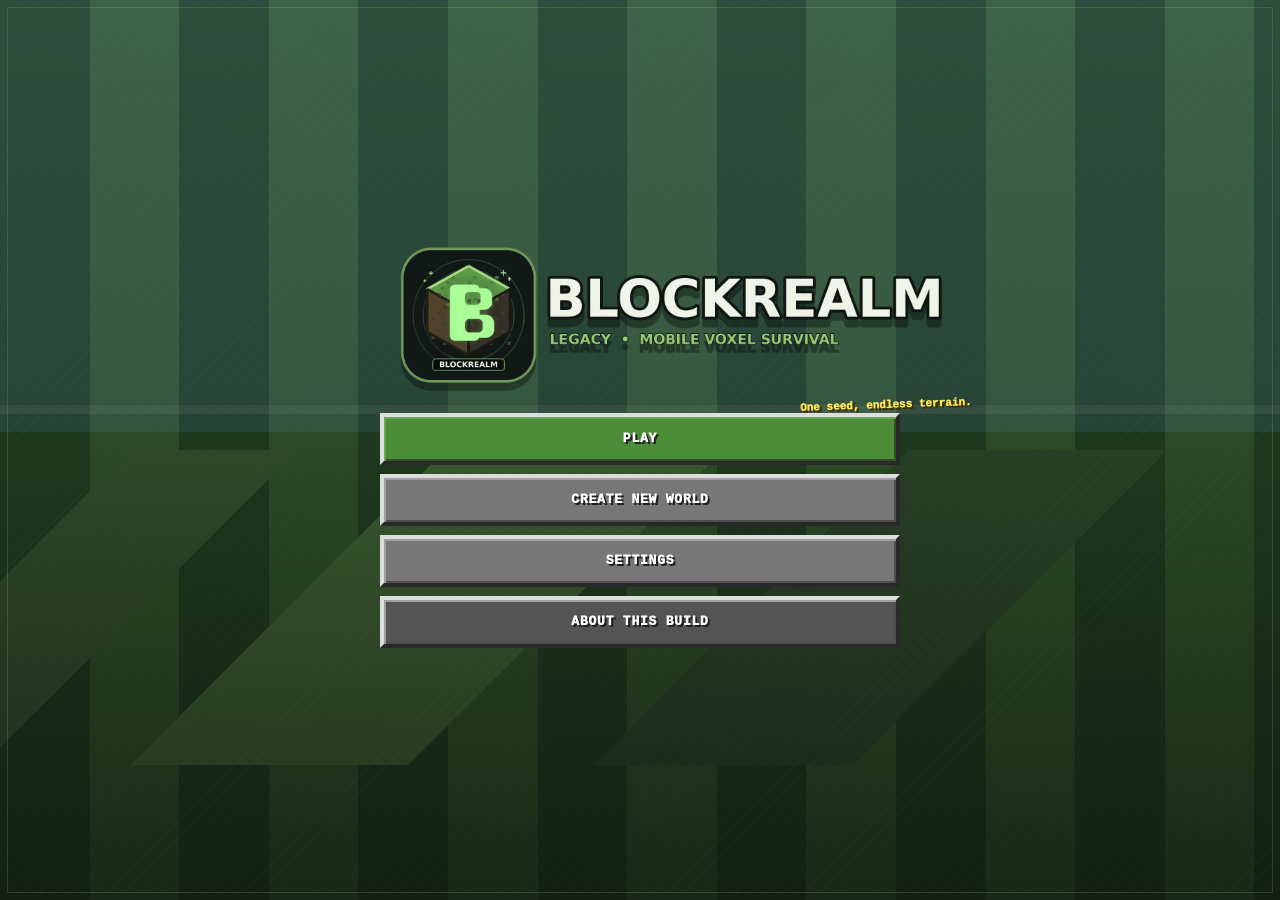
==== android/app/src/main/assets/index.html @ b1ef3590 "🎨 Palette: Add ARIA labels to icon-only HUD and dialog buttons Co-authored-by: GamerzArtist <2480135" ====
<!doctype html>
<html lang="en">
<head>
<meta charset="utf-8">
<meta name="viewport" content="width=device-width,initial-scale=1,maximum-scale=1,user-scalable=no,viewport-fit=cover">
<meta name="theme-color" content="#18231c">
<meta name="mobile-web-app-capable" content="yes">
<meta name="apple-mobile-web-app-capable" content="yes">
<meta name="apple-mobile-web-app-status-bar-style" content="black-translucent">
<link rel="manifest" href="manifest.webmanifest">
<link rel="stylesheet" href="style.css">
<title>BlockRealm: Legacy v4.1</title>
<link rel="icon" href="favicon.png">
</head>
<body>
<canvas id="game" aria-label="BlockRealm game canvas"></canvas>
<div id="skyDecor" aria-hidden="true">
  <div id="stars"></div>
  <div id="cloudShadow"></div>
  <div id="clouds"><i></i><b></b></div>
  <div id="godrays"></div>
  <div id="sun"><i></i></div>
  <div id="moon"><i></i></div>
  <div id="lensFlare"></div>
</div>

<div id="bootScreen" class="screen">
  <div class="menu-card stone-frame">
    <div class="brand-wrap clean-brand boot-brand">
      <img class="brand-lockup" src="brand-lockup.png" alt="BlockRealm Legacy">
      <div class="edition">ORIGINAL MOBILE VOXEL SURVIVAL</div>
    </div>
    <div id="bootStatus" class="boot-status">
      <div class="spinner pixel-spin"></div>
      <div>
        <strong id="bootTitle">Starting renderer…</strong>
        <span id="bootDetail">Checking your browser and graphics driver.</span>
      </div>
    </div>
    <div id="bootBar" class="progress"><i></i></div>
    <button id="bootRetry" class="mc-btn hidden">RETRY</button>
    <details class="diagnostics"><summary>Diagnostics</summary><pre id="diagText">Waiting…</pre></details>
  </div>
</div>

<div id="mainMenu" class="screen hidden">
  <div class="panorama"></div>
  <div class="menu-card title-card">
    <div class="brand-wrap large menu-brand-wrap">
      <img class="brand-lockup menu-lockup" src="brand-lockup.png" alt="BlockRealm Legacy — Mobile Voxel Survival">
      <div class="splash" id="splashText">Procedural. Portable. Yours.</div>
    </div>
    <div class="menu-stack">
      <button id="playMenuBtn" class="mc-btn primary">PLAY</button>
      <button id="newWorldBtn" class="mc-btn">CREATE NEW WORLD</button>
      <button id="settingsMenuBtn" class="mc-btn">SETTINGS</button>
      <button id="aboutBtn" class="mc-btn muted">ABOUT THIS BUILD</button>
    </div>
    <div class="build-tag"><span class="verified-dot"></span> v4.1.0 FINAL · OFFLINE · WEBGL 1 SAFE</div>
  </div>
</div>

<div id="worldsScreen" class="screen hidden dark-screen">
  <div class="wide-window stone-frame">
    <div class="window-head"><h2>WORLDS</h2><button class="icon-btn" data-close="worldsScreen" aria-label="Close">×</button></div>
    <div id="worldList" class="world-list"></div>
    <div class="bottom-actions"><button id="createFromList" class="mc-btn primary">CREATE WORLD</button><button class="mc-btn" data-close="worldsScreen">BACK</button></div>
  </div>
</div>

<div id="createScreen" class="screen hidden dark-screen">
  <div class="window stone-frame">
    <div class="window-head"><h2>CREATE WORLD</h2><button class="icon-btn" data-close="createScreen" aria-label="Close">×</button></div>
    <div class="form-grid">
      <label>WORLD NAME<input id="worldName" maxlength="28" value="New Realm"></label>
      <label>SEED<input id="worldSeed" maxlength="48" placeholder="Leave blank for a random seed"></label>
      <label>MODE<select id="worldMode"><option value="survival">Survival</option><option value="creative">Creative</option></select></label>
      <label>DIFFICULTY<select id="worldDifficulty"><option value="peaceful">Peaceful</option><option value="normal" selected>Normal</option><option value="hard">Hard</option></select></label>
      <label class="toggle-row"><span>STARTING MAP</span><input id="startingMap" type="checkbox" checked></label>
      <label class="toggle-row"><span>BONUS CHEST</span><input id="bonusChest" type="checkbox"></label>
    </div>
    <p class="hint">Every seed generates the same terrain, biomes, caves, ores and structures. Worlds stream outward as you explore.</p>
    <div class="bottom-actions"><button id="createWorldConfirm" class="mc-btn primary">CREATE</button><button class="mc-btn" data-close="createScreen">CANCEL</button></div>
  </div>
</div>

<div id="settingsScreen" class="screen hidden dark-screen">
  <div class="window stone-frame scroll-window">
    <div class="window-head"><h2>SETTINGS</h2><button class="icon-btn" data-close="settingsScreen" aria-label="Close">×</button></div>
    <div class="settings-grid">
      <label>VIEW DISTANCE <b id="viewDistanceValue"></b><input id="viewDistance" type="range" min="1" max="4" step="1"></label>
      <label>RENDER SCALE <b id="renderScaleValue"></b><input id="renderScale" type="range" min="0.5" max="1" step="0.05"></label>
      <label>LOOK SENSITIVITY <b id="sensitivityValue"></b><input id="sensitivity" type="range" min="0.45" max="2" step="0.05"></label>
      <label>FOV <b id="fovValue"></b><input id="fov" type="range" min="58" max="90" step="1"></label>
      <label class="toggle-row shader-master"><span>ENABLE SHADERS</span><input id="shadersEnabledToggle" type="checkbox"></label>
      <label class="select-row">SHADER PRESET <b id="shaderProfileValue"></b><select id="shaderProfile"><option value="reimagined">Reimagined</option><option value="cinematic">Cinematic</option></select></label>
      <label class="toggle-row"><span>DYNAMIC SKY</span><input id="dynamicSky" type="checkbox"></label>
      <label class="toggle-row"><span>GODRAYS</span><input id="godraysToggle" type="checkbox"></label>
      <label class="toggle-row"><span>BLOOM & COLOR GRADE</span><input id="bloomToggle" type="checkbox"></label>
      <label class="toggle-row"><span>CLOUD SHADOWS</span><input id="cloudShadowsToggle" type="checkbox"></label>
      <label class="toggle-row"><span>REFLECTIVE WATER</span><input id="waterReflectionsToggle" type="checkbox"></label>
      <label class="toggle-row"><span>ADAPTIVE QUALITY</span><input id="adaptiveQualityToggle" type="checkbox"></label>
      <label class="toggle-row"><span>FOG</span><input id="fogToggle" type="checkbox"></label>
      <label class="toggle-row"><span>AMBIENT OCCLUSION</span><input id="aoToggle" type="checkbox"></label>
      <label class="toggle-row"><span>SOUND</span><input id="soundToggle" type="checkbox"></label>
      <label class="toggle-row"><span>VIBRATION</span><input id="vibrationToggle" type="checkbox"></label>
      <label class="toggle-row"><span>SHOW FPS</span><input id="fpsToggle" type="checkbox"></label>
      <label>CONTROL SIZE <b id="controlSizeValue"></b><input id="controlSize" type="range" min="0.75" max="1.25" step="0.05"></label>
      <label>UI SCALE <b id="uiScaleValue"></b><input id="uiScale" type="range" min="0.8" max="1.2" step="0.05"></label>
    </div>
    <p id="shaderHelp" class="shader-help">Reimagined uses terrain-aware sun visibility, soft godrays, cloud shade and reflective water. Disable shaders for the fastest path.</p><div class="bottom-actions triple"><button id="safeModeBtn" class="mc-btn muted">SAFE MODE</button><button id="applySettings" class="mc-btn primary">APPLY</button><button class="mc-btn" data-close="settingsScreen">BACK</button></div>
  </div>
</div>

<div id="aboutScreen" class="screen hidden dark-screen">
  <div class="window stone-frame scroll-window text-window">
    <div class="window-head"><h2>ABOUT</h2><button class="icon-btn" data-close="aboutScreen" aria-label="Close">×</button></div>
    <p><strong>BlockRealm: Legacy</strong> is an original mobile-first voxel survival engine. It uses procedural pixel textures, streamed seed-based terrain and a WebGL 1 renderer designed for broad Android WebView compatibility, with scalable original shader profiles and explicit safe-mode diagnostics.</p>
    <h3>Core loop</h3><p>Explore → gather → craft → mine deeper → smelt metals → survive the night → build a permanent realm.</p>
    <h3>Controls</h3><p>Mobile: left joystick to move, swipe the right side to look, hold the pick button to mine or attack, tap the hand button to place or interact, and use the jump/sprint buttons. Desktop: WASD, mouse, Space, Shift, E, left/right click.</p>
    <p class="hint">This is not affiliated with Mojang or Microsoft. All code, textures, sounds and names in this build are original or procedurally generated.</p>
    <button class="mc-btn" data-close="aboutScreen">BACK</button>
  </div>
</div>

<div id="loadingScreen" class="screen hidden">
  <div class="loading-card">
    <div class="brand-small">BLOCKREALM</div>
    <div class="world-preview" id="worldPreview"></div>
    <h2 id="loadingTitle">BUILDING TERRAIN</h2>
    <div class="progress big"><i id="loadingFill"></i></div>
    <p id="loadingDetail">Preparing seed…</p>
    <p id="loadingTip" class="tip">Tip: Torches stop night creatures from spawning nearby.</p>
  </div>
</div>

<div id="hud" class="hidden">
  <div id="debugPanel" class="debug-panel hidden"></div>
  <div class="top-left-hud">
    <div id="dayBadge" class="day-badge">DAY 1 · 07:00</div>
    <div id="biomeBadge" class="biome-badge">PLAINS</div>
  </div>
  <div class="top-right-hud">
    <button id="inventoryBtn" class="hud-btn" aria-label="Open inventory">▦</button>
    <button id="shaderQuickBtn" class="hud-btn shader-quick" title="Cycle shaders" aria-label="Cycle shaders">✦</button>
    <button id="pauseBtn" class="hud-btn" aria-label="Pause game">Ⅱ</button>
  </div>
  <div id="crosshair" class="crosshair"><i></i><b></b></div>
  <svg id="mineProgress" viewBox="0 0 44 44"><circle class="track" cx="22" cy="22" r="18"></circle><circle class="fill" cx="22" cy="22" r="18"></circle></svg>
  <div id="damageFlash"></div>
  <div id="underwaterOverlay"></div>
  <div id="vignette"></div>
  <div id="postBloom"></div>
  <div id="shaderBadge" class="shader-badge">REIMAGINED</div>
  <div id="targetLabel"></div>
  <div id="heldItem"></div>
  <div class="survival-hud">
    <div class="hud-row"><div id="armorBar" class="armor-bar"></div><div id="oxygenBar" class="oxygen-bar"></div></div>
    <div class="hud-row"><div id="healthBar" class="health-bar"></div><div id="hungerBar" class="hunger-bar"></div></div>
    <div class="xp-track"><i id="xpFill"></i><b id="xpLevel">0</b></div>
    <div id="hotbar" class="hotbar"></div>
    <div id="selectedName" class="selected-name"></div>
  </div>
  <div id="mobileControls">
    <div id="lookZone"></div>
    <div id="joystick" class="joystick"><div id="joystickKnob"></div></div>
    <button id="mineBtn" class="action-btn mine-btn" aria-label="Mine block or attack"><span>⛏</span></button>
    <button id="useBtn" class="action-btn use-btn" aria-label="Place block or interact"><span>✋</span></button>
    <button id="jumpBtn" class="action-btn jump-btn" aria-label="Jump"><span>↑</span></button>
    <button id="sprintBtn" class="action-btn sprint-btn" aria-label="Sprint"><span>»</span></button>
  </div>
</div>

<div id="inventoryOverlay" class="overlay hidden">
  <div class="inventory-window stone-frame">
    <div class="window-head"><h2 id="inventoryTitle">INVENTORY</h2><button id="closeInventory" class="icon-btn" aria-label="Close">×</button></div>
    <div class="inventory-layout">
      <aside class="player-pane">
        <div class="player-paperdoll"><div class="player-head"></div><div class="player-body"></div><div class="player-arm l"></div><div class="player-arm r"></div><div class="player-leg l"></div><div class="player-leg r"></div></div>
        <div class="equipment-grid" id="equipmentGrid"></div>
        <div class="recipe-book"><button id="recipeBookBtn" class="mc-btn tiny">RECIPES</button><div id="recipeList" class="recipe-list hidden"></div></div>
      </aside>
      <section class="craft-pane">
        <div class="craft-label" id="craftLabel">CRAFTING 2×2</div>
        <div class="craft-area"><div id="craftGrid" class="craft-grid grid2"></div><div class="craft-arrow">➜</div><div id="craftOutput" class="slot output-slot"></div></div>
        <div id="furnaceArea" class="furnace-area hidden">
          <div class="furnace-col"><div id="furnaceInput" class="slot"></div><div class="furnace-flame"><i id="furnaceFuelFill"></i></div><div id="furnaceFuel" class="slot"></div></div>
          <div class="furnace-progress"><i id="furnaceCookFill"></i></div><div id="furnaceOutput" class="slot output-slot"></div>
        </div>
        <div class="inventory-label">INVENTORY</div><div id="mainInventory" class="inventory-grid"></div>
        <div class="inventory-label">HOTBAR</div><div id="inventoryHotbar" class="inventory-grid hot"></div>
      </section>
    </div>
    <div class="inventory-footer"><button id="sortInventory" class="mc-btn tiny">SORT</button><button id="dropCursor" class="mc-btn tiny">DROP HELD STACK</button></div>
  </div>
  <div id="cursorStack" class="cursor-stack"></div>
</div>

<div id="pauseOverlay" class="overlay hidden">
  <div class="pause-window stone-frame">
    <h2>GAME PAUSED</h2>
    <button id="resumeBtn" class="mc-btn primary">BACK TO GAME</button>
    <button id="pauseSettingsBtn" class="mc-btn">SETTINGS</button>
    <button id="saveBtn" class="mc-btn">SAVE WORLD</button>
    <button id="exportBtn" class="mc-btn">EXPORT WORLD</button>
    <button id="quitBtn" class="mc-btn danger">SAVE & QUIT</button>
  </div>
</div>

<div id="rotateBlocker" aria-hidden="true"><div class="rotate-phone">↻</div><strong>ROTATE TO LANDSCAPE</strong><span>BlockRealm is designed for two-thumb play.</span></div>
<div id="toast"></div>
<div id="fatalOverlay" class="screen hidden fatal-screen">
  <div class="window stone-frame text-window"><h2>THE GAME STOPPED</h2><p id="fatalMessage"></p><pre id="fatalStack"></pre><div class="bottom-actions"><button id="fatalSafe" class="mc-btn">RESTART SAFE MODE</button><button id="fatalReload" class="mc-btn primary">RELOAD GAME</button></div></div>
</div>

<script src="game.js"></script>
</body>
</html>
---- android/app/src/main/assets/style.css ----
:root{
  --safe-t:env(safe-area-inset-top,0px);--safe-r:env(safe-area-inset-right,0px);--safe-b:env(safe-area-inset-bottom,0px);--safe-l:env(safe-area-inset-left,0px);
  --ui-scale:1;--control-scale:1;--ink:#171717;--panel:#c6c6c6;--panel-dark:#8b8b8b;--edge-light:#f2f2f2;--edge-dark:#373737;
}
*{box-sizing:border-box;-webkit-tap-highlight-color:transparent;user-select:none}
html,body{margin:0;width:100%;height:100%;overflow:hidden;background:#0b0e0c;color:#fff;font-family:"Courier New",ui-monospace,monospace;touch-action:none;overscroll-behavior:none}
button,input,select{font:inherit}button{cursor:pointer}canvas{position:fixed;inset:0;width:100%;height:100%;display:block;background:#090d0b;image-rendering:pixelated}
.hidden{display:none!important}.screen{position:fixed;inset:0;z-index:50;display:flex;align-items:center;justify-content:center;padding:calc(18px + var(--safe-t)) calc(18px + var(--safe-r)) calc(18px + var(--safe-b)) calc(18px + var(--safe-l));overflow:auto}
.stone-frame{background:linear-gradient(#d1d1d1,#b7b7b7);color:#1b1b1b;border:4px solid;border-color:#fff #4b4b4b #4b4b4b #fff;box-shadow:0 0 0 4px #111,10px 10px 0 rgba(0,0,0,.42);position:relative}
.stone-frame:after{content:"";position:absolute;inset:4px;pointer-events:none;opacity:.09;background-image:repeating-linear-gradient(0deg,transparent 0 3px,#000 3px 4px),repeating-linear-gradient(90deg,transparent 0 7px,#fff 7px 8px)}
.mc-btn{position:relative;z-index:1;min-height:48px;padding:9px 16px;color:#fff;background:#777;border:4px solid;border-color:#ddd #292929 #292929 #ddd;box-shadow:inset 2px 2px #9f9f9f,inset -2px -2px #4e4e4e;text-shadow:2px 2px #202020;font-size:13px;font-weight:1000;letter-spacing:.06em;text-align:center}
.mc-btn:hover{filter:brightness(1.08)}.mc-btn:active{border-color:#292929 #ddd #ddd #292929;box-shadow:inset 3px 3px #4e4e4e;transform:translate(1px,1px)}.mc-btn.primary{background:#477e39;box-shadow:inset 2px 2px #69a755,inset -2px -2px #2c5523}.mc-btn.danger{background:#8b3434}.mc-btn.muted{background:#545454}.mc-btn.tiny{min-height:34px;padding:5px 9px;font-size:10px;border-width:3px}.icon-btn{width:40px;height:40px;background:#777;color:white;border:3px solid;border-color:#ddd #333 #333 #ddd;font-size:24px;font-weight:900;line-height:1}.icon-btn:active{border-color:#333 #ddd #ddd #333}
#bootScreen{background:radial-gradient(circle at 50% 35%,#22372a,#0d130f 70%)}.menu-card{width:min(92vw,620px);padding:26px}.brand-wrap{position:relative;text-align:center;margin-bottom:20px}.brand-wrap h1,.brand-shadow{font-family:Impact,"Arial Black",sans-serif;font-size:clamp(38px,10vw,70px);line-height:.85;letter-spacing:-.055em;margin:0}.brand-wrap h1{position:relative;color:#d9d9d9;text-shadow:0 3px #fff,0 7px #4e4e4e,4px 9px #101010;z-index:2}.brand-shadow{position:absolute;inset:6px 0 auto;color:#262626;transform:scaleY(1.04);z-index:1}.edition{position:relative;z-index:3;margin-top:11px;color:#393939;font-size:11px;font-weight:1000;letter-spacing:.25em;text-shadow:1px 1px #fff}.boot-status{display:flex;gap:13px;align-items:center;min-height:70px;padding:12px;background:#2a2a2a;color:white;border:3px solid;border-color:#111 #ddd #ddd #111}.boot-status strong,.boot-status span{display:block}.boot-status strong{font-size:13px}.boot-status span{font-size:10px;line-height:1.5;color:#c9c9c9;margin-top:5px}.spinner{width:34px;height:34px;border:5px solid #555;border-top-color:#7ebd59}.pixel-spin{animation:spin .8s steps(8) infinite}@keyframes spin{to{transform:rotate(360deg)}}.progress{height:22px;padding:3px;margin:13px 0;background:#191919;border:3px solid;border-color:#050505 #f2f2f2 #f2f2f2 #050505}.progress i{display:block;width:0;height:100%;background:repeating-linear-gradient(90deg,#5e9f43 0 14px,#4b8535 14px 28px);transition:width .18s}.progress.big{height:28px}.diagnostics{margin-top:12px;font-size:9px;color:#333}.diagnostics pre{white-space:pre-wrap;max-height:120px;overflow:auto;background:#161616;color:#9fe38b;padding:8px;user-select:text}
#mainMenu{background:linear-gradient(#76acd0 0 53%,#4b6d38 53% 100%)}.panorama{position:absolute;inset:0;overflow:hidden;background:linear-gradient(transparent 0 45%,rgba(255,255,255,.08) 45% 46%,transparent 46%),repeating-linear-gradient(90deg,rgba(27,62,28,.8) 0 7%,rgba(48,91,40,.8) 7% 14%),linear-gradient(#77aed4 0 48%,#416633 48% 100%);filter:saturate(.9);animation:pan 25s linear infinite}.panorama:before{content:"";position:absolute;left:-10%;right:-10%;bottom:15%;height:35%;background:linear-gradient(135deg,transparent 0 14%,#385c31 14% 23%,transparent 23% 31%,#456f37 31% 46%,transparent 46% 56%,#2f512b 56% 70%,transparent 70%);image-rendering:pixelated}.panorama:after{content:"";position:absolute;inset:0;background:linear-gradient(rgba(255,255,255,.14),transparent 30%,rgba(0,0,0,.25))}@keyframes pan{to{background-position:0 0,100vw 0,0 0}}.title-card{width:min(92vw,560px);padding:25px;background:rgba(197,197,197,.94)}.brand-wrap.large{margin-top:-5px}.splash{position:absolute;right:2%;bottom:-12px;z-index:4;color:#ffe859;text-shadow:2px 2px #3d3000;font-weight:1000;font-size:11px;transform:rotate(-7deg);white-space:nowrap;animation:pulse 1.7s ease-in-out infinite}@keyframes pulse{50%{transform:rotate(-7deg) scale(1.06)}}.menu-stack{display:grid;gap:9px}.build-tag{text-align:right;margin-top:12px;font-size:8px;color:#333}
.dark-screen{background:rgba(10,12,10,.88);backdrop-filter:blur(3px)}.window,.wide-window{width:min(94vw,620px);padding:16px}.wide-window{width:min(96vw,840px)}.scroll-window{max-height:90vh;overflow:auto}.text-window{line-height:1.6}.text-window h3{margin-bottom:4px}.window-head{position:relative;z-index:1;display:flex;justify-content:space-between;align-items:center;border-bottom:3px solid #777;padding-bottom:9px;margin-bottom:12px}.window-head h2{margin:0;font-size:20px;text-shadow:1px 1px #fff}.bottom-actions{position:relative;z-index:1;display:flex;gap:10px;margin-top:14px}.bottom-actions>*{flex:1}.form-grid,.settings-grid{position:relative;z-index:1;display:grid;grid-template-columns:1fr 1fr;gap:12px}.form-grid label,.settings-grid label{display:grid;gap:6px;font-size:10px;font-weight:1000}.form-grid input,.form-grid select{min-height:42px;padding:8px;background:#282828;color:#fff;border:3px solid;border-color:#111 #eee #eee #111;outline:none}.toggle-row{grid-template-columns:1fr auto!important;align-items:center;background:#aaa;padding:8px;border:2px solid #777}.toggle-row input{width:24px;height:24px;accent-color:#4d8b3b}.hint{position:relative;z-index:1;font-size:9px;line-height:1.6;color:#383838}.settings-grid input[type=range]{width:100%;accent-color:#4d8b3b}.settings-grid b{float:right}.world-list{position:relative;z-index:1;display:grid;gap:8px;max-height:58vh;overflow:auto;padding:3px}.world-card{display:grid;grid-template-columns:68px 1fr auto;align-items:center;gap:10px;background:#8f8f8f;border:3px solid;border-color:#dedede #3b3b3b #3b3b3b #dedede;padding:8px}.world-thumb{width:64px;height:48px;background:linear-gradient(#7eb5d8 0 54%,#52723a 54%);position:relative;overflow:hidden;border:2px solid #222}.world-thumb:after{content:"";position:absolute;left:0;right:0;bottom:0;height:22px;background:repeating-linear-gradient(90deg,#4f7a3b 0 8px,#365c2e 8px 16px);clip-path:polygon(0 45%,12% 30%,23% 50%,34% 10%,48% 42%,62% 20%,76% 50%,90% 14%,100% 35%,100% 100%,0 100%)}.world-info h3{margin:0 0 5px;font-size:13px}.world-info p{margin:2px 0;font-size:8px;color:#2d2d2d}.world-actions{display:grid;gap:5px}.world-actions button{min-width:80px}.empty-worlds{text-align:center;padding:40px 15px;color:#444}
#loadingScreen{background:linear-gradient(#111,#171717)}.loading-card{width:min(88vw,620px);text-align:center}.brand-small{font-family:Impact,"Arial Black",sans-serif;font-size:32px;text-shadow:3px 3px #4d4d4d}.world-preview{height:170px;margin:15px 0;background:linear-gradient(#79b2d4 0 48%,#3d6431 48%);border:4px solid #eee;box-shadow:0 0 0 4px #111;overflow:hidden;position:relative}.world-preview:before{content:"";position:absolute;inset:0;background:repeating-linear-gradient(90deg,transparent 0 35px,rgba(255,255,255,.08) 35px 37px),linear-gradient(145deg,transparent 0 42%,#31512b 42% 52%,transparent 52% 59%,#496f37 59% 70%,transparent 70%)}.loading-card h2{font-size:16px;letter-spacing:.1em}.loading-card p{font-size:10px;color:#ddd}.tip{color:#a7c798!important}
#skyDecor{position:fixed;inset:0;z-index:1;pointer-events:none;overflow:hidden;display:none}#sun,#moon{position:absolute;width:44px;height:44px;image-rendering:pixelated;box-shadow:0 0 25px rgba(255,232,126,.4)}#sun{background:#fff0a1}#moon{background:#e6edf1;clip-path:polygon(0 0,100% 0,100% 100%,0 100%,0 68%,22% 68%,22% 35%,0 35%)}#clouds{position:absolute;inset:0;opacity:.28;background-image:linear-gradient(90deg,transparent 0 10%,#fff 10% 18%,transparent 18% 32%,#fff 32% 44%,transparent 44% 66%,#fff 66% 78%,transparent 78%);background-size:480px 22px;background-repeat:repeat-x;animation:cloudMove 70s linear infinite}@keyframes cloudMove{to{background-position:480px 0}}
#hud{position:fixed;inset:0;z-index:10;pointer-events:none;font-size:calc(12px * var(--ui-scale))}.debug-panel{position:absolute;top:calc(8px + var(--safe-t));left:calc(8px + var(--safe-l));background:rgba(0,0,0,.62);padding:6px 8px;line-height:1.45;font-size:9px;text-shadow:1px 1px #000}.top-left-hud{position:absolute;top:calc(8px + var(--safe-t));left:calc(8px + var(--safe-l));display:flex;gap:5px}.day-badge,.biome-badge{background:rgba(0,0,0,.55);padding:5px 7px;border-left:3px solid #fff;font-size:8px;text-shadow:1px 1px #000}.top-right-hud{position:absolute;top:calc(8px + var(--safe-t));right:calc(8px + var(--safe-r));display:flex;gap:7px;pointer-events:auto}.hud-btn{width:43px;height:43px;color:#fff;background:rgba(62,62,62,.75);border:3px solid;border-color:rgba(255,255,255,.75) rgba(0,0,0,.75) rgba(0,0,0,.75) rgba(255,255,255,.75);font-weight:1000;font-size:18px;text-shadow:2px 2px #111}.hud-btn:active{transform:translate(1px,1px);border-color:#222 #eee #eee #222}.crosshair{position:absolute;left:50%;top:50%;width:22px;height:22px;transform:translate(-50%,-50%);filter:drop-shadow(1px 1px #000)}.crosshair i,.crosshair b{position:absolute;display:block;background:white}.crosshair i{left:10px;top:1px;width:2px;height:20px}.crosshair b{top:10px;left:1px;width:20px;height:2px}.crosshair.target i,.crosshair.target b{background:#ffe16a}.crosshair.hostile i,.crosshair.hostile b{background:#ff6868}#mineProgress{position:absolute;left:50%;top:50%;width:54px;height:54px;transform:translate(-50%,-50%) rotate(-90deg);opacity:0}.track,.fill{fill:none;stroke-width:4}.track{stroke:rgba(0,0,0,.6)}.fill{stroke:#fff;stroke-dasharray:113.1;stroke-dashoffset:113.1;filter:drop-shadow(1px 1px #000)}#damageFlash,#underwaterOverlay,#vignette{position:absolute;inset:0;pointer-events:none;opacity:0}#damageFlash{background:rgba(200,30,30,.35);transition:opacity .25s}#underwaterOverlay{background:rgba(20,95,145,.26);box-shadow:inset 0 0 110px rgba(0,35,80,.55)}#vignette{opacity:1;background:radial-gradient(circle,transparent 55%,rgba(0,0,0,.24) 100%)}#targetLabel{position:absolute;left:50%;top:calc(50% + 38px);transform:translateX(-50%);font-size:9px;text-shadow:2px 2px #000;white-space:nowrap}.survival-hud{position:absolute;left:50%;bottom:calc(8px + var(--safe-b));transform:translateX(-50%) scale(var(--ui-scale));transform-origin:bottom center;display:grid;justify-items:center}.hud-row{width:420px;display:flex;justify-content:space-between;align-items:end}.health-bar,.hunger-bar,.armor-bar,.oxygen-bar{height:20px;display:flex;gap:1px;align-items:center}.status-icon{width:17px;height:17px;position:relative;filter:drop-shadow(1px 1px #111)}.heart{background:#d83b3b;clip-path:polygon(0 20%,20% 0,50% 18%,80% 0,100% 20%,100% 55%,50% 100%,0 55%)}.heart.empty{background:#3b1d1d}.heart.half{background:linear-gradient(90deg,#d83b3b 50%,#3b1d1d 50%)}.food{background:#c17f39;border-radius:55% 35% 55% 35%;transform:rotate(-25deg);border:2px solid #613e1e}.food.empty{filter:grayscale(1) brightness(.35)}.food.half{background:linear-gradient(90deg,#c17f39 50%,#3b2b20 50%)}.armor-pip{width:16px;height:14px;background:#bfc8d0;clip-path:polygon(10% 0,90% 0,100% 40%,50% 100%,0 40%)}.armor-pip.empty{background:#30383d}.bubble{width:12px;height:12px;border:2px solid #c7efff;border-radius:50%}.bubble.empty{opacity:.25}.xp-track{position:relative;width:410px;height:8px;background:#1c1c1c;border:2px solid #060606;margin:3px 0 2px}.xp-track i{display:block;height:100%;background:#4fd44a;width:0}.xp-track b{position:absolute;left:50%;bottom:-18px;transform:translateX(-50%);font-size:12px;color:#82f56b;text-shadow:2px 2px #132c0e}.hotbar{display:flex;background:rgba(20,20,20,.86);border:3px solid #0b0b0b;padding:2px;pointer-events:auto}.slot{position:relative;width:44px;height:44px;background:#8b8b8b;border:3px solid;border-color:#373737 #dedede #dedede #373737;display:flex;align-items:center;justify-content:center;image-rendering:pixelated}.hotbar .slot{width:45px;height:45px}.slot.active{z-index:2;border:4px solid #fff;box-shadow:0 0 0 2px #111;transform:translateY(-3px) scale(1.06)}.slot-icon{width:32px;height:32px;background-size:800% 800%;background-repeat:no-repeat;image-rendering:pixelated;filter:drop-shadow(2px 2px rgba(0,0,0,.45))}.slot-count{position:absolute;right:2px;bottom:0;color:#fff;font-size:12px;font-weight:1000;text-shadow:2px 2px #111}.slot-key{position:absolute;left:2px;top:1px;font-size:7px;color:#eee;text-shadow:1px 1px #111}.durability{position:absolute;left:3px;right:3px;bottom:2px;height:3px;background:#1a1a1a}.durability i{display:block;height:100%;background:#57d65e}.selected-name{height:18px;margin-top:4px;font-size:10px;text-shadow:2px 2px #000}.held-item{position:absolute;right:8%;bottom:12%;width:96px;height:96px;background-size:800% 800%;background-repeat:no-repeat;image-rendering:pixelated;filter:drop-shadow(8px 10px rgba(0,0,0,.35));transform:rotate(-20deg);transform-origin:75% 85%;opacity:.95}.held-item.swing{animation:heldSwing .22s linear}.held-item.use{animation:heldUse .28s ease}@keyframes heldSwing{50%{transform:rotate(36deg) translate(-30px,16px)}}@keyframes heldUse{50%{transform:rotate(-35deg) translate(-12px,-10px)}}
#mobileControls{position:absolute;inset:0;pointer-events:none;transform:scale(var(--control-scale));transform-origin:center center}#lookZone{position:absolute;right:0;top:0;width:63%;height:100%;pointer-events:auto}.joystick{position:absolute;left:calc(22px + var(--safe-l));bottom:calc(76px + var(--safe-b));width:124px;height:124px;border:4px solid rgba(255,255,255,.27);background:rgba(0,0,0,.24);border-radius:50%;pointer-events:auto;box-shadow:inset 0 0 18px rgba(0,0,0,.35)}#joystickKnob{position:absolute;left:35px;top:35px;width:54px;height:54px;border-radius:50%;background:rgba(225,225,225,.52);border:4px solid rgba(20,20,20,.46)}.action-btn{position:absolute;pointer-events:auto;color:#fff;background:rgba(70,70,70,.76);border:4px solid;border-color:rgba(255,255,255,.68) rgba(0,0,0,.7) rgba(0,0,0,.7) rgba(255,255,255,.68);text-shadow:2px 2px #111;font-weight:1000}.action-btn:active,.action-btn.pressed{background:rgba(115,115,115,.85);transform:translate(1px,1px)}.action-btn span{font-size:23px}.mine-btn{right:calc(20px + var(--safe-r));bottom:calc(72px + var(--safe-b));width:74px;height:74px}.use-btn{right:calc(104px + var(--safe-r));bottom:calc(80px + var(--safe-b));width:60px;height:60px}.jump-btn{right:calc(26px + var(--safe-r));bottom:calc(157px + var(--safe-b));width:60px;height:60px}.sprint-btn{left:calc(133px + var(--safe-l));bottom:calc(154px + var(--safe-b));width:48px;height:48px}
.overlay{position:fixed;inset:0;z-index:60;background:rgba(0,0,0,.7);display:flex;align-items:center;justify-content:center;padding:calc(10px + var(--safe-t)) calc(10px + var(--safe-r)) calc(10px + var(--safe-b)) calc(10px + var(--safe-l));pointer-events:auto}.inventory-window{width:min(97vw,840px);max-height:95vh;overflow:auto;padding:14px}.inventory-layout{position:relative;z-index:1;display:grid;grid-template-columns:190px 1fr;gap:17px}.player-pane{display:grid;align-content:start;gap:10px}.player-paperdoll{height:180px;background:#323232;border:3px solid;border-color:#111 #eee #eee #111;position:relative;overflow:hidden}.player-paperdoll>div{position:absolute;background:#6a8b5d;border:2px solid #1a1a1a}.player-head{width:42px;height:42px;left:72px;top:18px;background:#b78362!important}.player-body{width:48px;height:65px;left:69px;top:61px}.player-arm{width:20px;height:65px;top:62px}.player-arm.l{left:47px}.player-arm.r{right:47px}.player-leg{width:22px;height:48px;top:126px;background:#394e65!important}.player-leg.l{left:70px}.player-leg.r{right:70px}.equipment-grid{display:grid;grid-template-columns:repeat(4,44px);gap:3px}.recipe-book{position:relative}.recipe-list{position:absolute;left:0;top:39px;width:250px;max-height:260px;overflow:auto;background:#b5b5b5;border:3px solid #222;z-index:10;padding:6px}.recipe-entry{display:flex;align-items:center;gap:7px;padding:5px;border-bottom:1px solid #777;font-size:9px}.recipe-entry:hover{background:#d1d1d1}.craft-pane{display:grid;align-content:start;gap:7px}.craft-label,.inventory-label{font-size:10px;font-weight:1000;margin-top:2px}.craft-area{display:flex;align-items:center;gap:10px;min-height:102px}.craft-grid{display:grid;gap:2px}.grid2{grid-template-columns:repeat(2,46px)}.grid3{grid-template-columns:repeat(3,46px)}.craft-arrow{font-size:26px;font-weight:1000}.output-slot{width:52px!important;height:52px!important}.inventory-grid{display:grid;grid-template-columns:repeat(9,46px);gap:2px}.inventory-grid.hot{border-top:3px solid #737373;padding-top:7px}.inventory-footer{position:relative;z-index:1;display:flex;gap:8px;margin-top:10px}.furnace-area{display:flex;align-items:center;gap:14px;background:#a7a7a7;padding:10px;border:3px solid #6f6f6f}.furnace-col{display:grid;justify-items:center;gap:3px}.furnace-flame{width:24px;height:28px;background:#3a3a3a;clip-path:polygon(50% 0,100% 50%,80% 100%,20% 100%,0 50%);display:flex;align-items:flex-end}.furnace-flame i{display:block;width:100%;height:0;background:#ff9d2e}.furnace-progress{width:72px;height:18px;background:#3a3a3a;border:2px solid #222}.furnace-progress i{display:block;width:0;height:100%;background:#dedede}.cursor-stack{position:fixed;z-index:100;width:44px;height:44px;pointer-events:none;display:none}.pause-window{width:min(90vw,440px);padding:20px;display:grid;gap:9px;text-align:center}.pause-window h2{margin:0 0 8px}.fatal-screen{z-index:200;background:#1a0505}.fatal-screen pre{max-height:240px;overflow:auto;white-space:pre-wrap;background:#111;color:#ffb0b0;padding:9px;user-select:text}.fatal-screen p{user-select:text}#toast{position:fixed;z-index:150;left:50%;top:calc(70px + var(--safe-t));transform:translate(-50%,-15px);max-width:88vw;padding:8px 12px;background:#101010;color:#fff;border:3px solid #fff;box-shadow:0 0 0 3px #000;text-shadow:1px 1px #000;font-size:9px;text-align:center;opacity:0;transition:.18s;pointer-events:none}#toast.show{opacity:1;transform:translate(-50%,0)}
@media(hover:hover) and (pointer:fine){#mobileControls{display:none}.hotbar .slot{width:48px;height:48px}.held-item{right:13%}}
@media(max-width:760px){.form-grid,.settings-grid{grid-template-columns:1fr}.inventory-layout{grid-template-columns:1fr}.player-pane{grid-template-columns:180px 1fr}.player-paperdoll{height:150px}.player-head{top:8px}.player-body{top:50px}.player-arm{top:51px}.player-leg{top:115px}.equipment-grid{align-content:start}.inventory-grid{grid-template-columns:repeat(9,minmax(34px,1fr))}.inventory-grid .slot{width:auto;height:auto;aspect-ratio:1}.inventory-window{font-size:11px}.hud-row{width:365px}.xp-track{width:355px}.slot{width:40px;height:40px}.slot-icon{width:29px;height:29px}.hotbar .slot{width:40px;height:40px}.world-card{grid-template-columns:58px 1fr}.world-thumb{width:54px}.world-actions{grid-column:1/-1;grid-template-columns:1fr 1fr}}
@media(max-width:520px){.menu-card{padding:18px}.brand-wrap h1,.brand-shadow{font-size:45px}.splash{font-size:8px}.mc-btn{min-height:43px;font-size:11px}.survival-hud{bottom:calc(6px + var(--safe-b))}.hud-row{width:337px}.xp-track{width:328px}.hotbar .slot{width:36px;height:36px;border-width:2px}.slot-icon{width:27px;height:27px}.status-icon{width:15px;height:15px}.held-item{width:76px;height:76px;bottom:18%}.joystick{width:108px;height:108px;bottom:calc(58px + var(--safe-b))}#joystickKnob{left:30px;top:30px;width:48px;height:48px}.mine-btn{width:66px;height:66px;bottom:calc(58px + var(--safe-b))}.use-btn{right:calc(94px + var(--safe-r));bottom:calc(65px + var(--safe-b));width:54px;height:54px}.jump-btn{bottom:calc(132px + var(--safe-b));width:54px;height:54px}.sprint-btn{left:calc(117px + var(--safe-l));bottom:calc(130px + var(--safe-b));width:44px;height:44px}.inventory-layout{display:block}.player-pane{display:none}.craft-area{min-height:94px}.grid2{grid-template-columns:repeat(2,42px)}.grid3{grid-template-columns:repeat(3,42px)}.craft-grid .slot{width:42px;height:42px}.world-preview{height:125px}}
@media(orientation:portrait) and (pointer:coarse){body:after{content:"Rotate your phone for the best experience";position:fixed;z-index:190;left:50%;bottom:18px;transform:translateX(-50%);background:#111;color:#fff;border:3px solid #fff;padding:8px 12px;font-size:9px;white-space:nowrap;pointer-events:none}}

/* ===== BlockRealm Legacy v4 visual system ===== */
:root{--sun-x:50%;--sun-y:50%;--sun-visible:0;--sun-warmth:1;--shader-strength:1}
.brand-emblem{display:block;width:76px;height:76px;object-fit:contain;margin:-58px auto 10px;filter:drop-shadow(0 7px 0 rgba(0,0,0,.38));image-rendering:auto}.menu-emblem{width:88px;height:88px;margin:-70px auto 8px}.verified-dot{display:inline-block;width:7px;height:7px;background:#70d05b;box-shadow:0 0 8px #70d05b;margin-right:4px}.select-row{background:#aaa;padding:8px;border:2px solid #777}.select-row select{min-height:38px;background:#292929;color:#fff;border:3px solid;border-color:#111 #eee #eee #111;padding:5px}.shader-help{position:relative;z-index:1;padding:9px 11px;margin:12px 0 0;background:#282828;color:#d9efcf;border-left:4px solid #70b85a;font-size:9px;line-height:1.45}.bottom-actions.triple>*{min-width:0}

#skyDecor{--celestial-size:clamp(42px,7vmin,86px);display:block;z-index:2;mix-blend-mode:normal}
#sun,#moon{position:absolute;left:var(--sun-x);top:var(--sun-y);width:var(--celestial-size);height:var(--celestial-size);transform:translate(-50%,-50%) scale(var(--sun-visible));transition:opacity .15s,transform .15s;pointer-events:none;border-radius:50%;image-rendering:auto}
#sun{opacity:var(--sun-visible);background:radial-gradient(circle,#fff 0 19%,#fff6cc 20% 42%,#ffd37a 43% 63%,rgba(255,170,52,.85) 64% 70%,rgba(255,180,50,0) 72%);box-shadow:0 0 22px rgba(255,239,171,.95),0 0 70px rgba(255,185,66,.8),0 0 150px rgba(255,159,38,.42)}
#sun i{position:absolute;inset:22%;border-radius:50%;background:#fff;filter:blur(1px)}
#moon{opacity:var(--moon-visible,0);left:var(--moon-x,50%);top:var(--moon-y,50%);transform:translate(-50%,-50%) scale(var(--moon-visible,0));background:radial-gradient(circle at 38% 32%,#fff 0 18%,#e8eff0 19% 64%,#a9b9c0 65% 72%,transparent 73%);box-shadow:0 0 34px rgba(183,218,255,.4);clip-path:none}
#moon:after{content:"";position:absolute;left:47%;top:15%;width:35%;height:35%;border-radius:50%;background:rgba(98,115,127,.25);box-shadow:-17px 25px 0 -4px rgba(98,115,127,.22),13px 33px 0 -8px rgba(98,115,127,.25)}
#stars{position:absolute;inset:0;opacity:var(--stars-opacity,0);transition:opacity 1s;background-image:radial-gradient(circle at 8% 12%,#fff 0 1px,transparent 1.5px),radial-gradient(circle at 17% 25%,#d9efff 0 1px,transparent 1.5px),radial-gradient(circle at 28% 8%,#fff 0 1.2px,transparent 1.8px),radial-gradient(circle at 43% 20%,#fff 0 1px,transparent 1.5px),radial-gradient(circle at 56% 11%,#d9efff 0 1px,transparent 1.5px),radial-gradient(circle at 69% 29%,#fff 0 1.2px,transparent 1.8px),radial-gradient(circle at 81% 9%,#fff 0 1px,transparent 1.5px),radial-gradient(circle at 93% 23%,#d9efff 0 1px,transparent 1.5px);background-size:260px 180px}
#clouds{position:absolute;inset:-15% -20%;opacity:var(--cloud-opacity,.34);filter:blur(var(--cloud-blur,2px));animation:cloudMove 80s linear infinite;background:radial-gradient(ellipse at 10% 18%,rgba(255,255,255,.65) 0 2.5%,transparent 7%),radial-gradient(ellipse at 24% 17%,rgba(255,255,255,.52) 0 3.3%,transparent 8%),radial-gradient(ellipse at 45% 25%,rgba(255,255,255,.58) 0 2.8%,transparent 7%),radial-gradient(ellipse at 69% 13%,rgba(255,255,255,.6) 0 4%,transparent 9%),radial-gradient(ellipse at 88% 27%,rgba(255,255,255,.5) 0 3%,transparent 8%);background-size:840px 300px;background-repeat:repeat-x}
#clouds i,#clouds b{display:none}
#cloudShadow{position:absolute;inset:0;opacity:var(--cloud-shadow-opacity,0);background:linear-gradient(115deg,transparent 12%,rgba(19,37,27,.09) 23%,transparent 37%,rgba(19,37,27,.08) 49%,transparent 66%);background-size:820px 100%;animation:cloudMove 95s linear infinite;mix-blend-mode:multiply}
#godrays{position:absolute;inset:-20%;opacity:var(--rays-opacity,0);transition:opacity .18s;background:repeating-conic-gradient(from 0deg at var(--sun-x) var(--sun-y),rgba(255,225,155,.13) 0deg,rgba(255,225,155,0) 4deg,rgba(255,225,155,0) 11deg,rgba(255,225,155,.08) 15deg,rgba(255,225,155,0) 20deg);-webkit-mask-image:radial-gradient(circle at var(--sun-x) var(--sun-y),#000 0 5%,rgba(0,0,0,.8) 12%,transparent 69%);mask-image:radial-gradient(circle at var(--sun-x) var(--sun-y),#000 0 5%,rgba(0,0,0,.8) 12%,transparent 69%);mix-blend-mode:screen;filter:blur(5px);transform:scale(1.25);transform-origin:var(--sun-x) var(--sun-y)}
#lensFlare{position:absolute;inset:0;opacity:var(--flare-opacity,0);background:radial-gradient(circle at var(--sun-x) var(--sun-y),rgba(255,247,214,.42) 0 1%,rgba(255,198,92,.16) 3%,transparent 12%);mix-blend-mode:screen;filter:blur(1px);transition:opacity .2s}
#postBloom{position:absolute;inset:0;pointer-events:none;opacity:var(--bloom-opacity,0);background:radial-gradient(circle at var(--sun-x) var(--sun-y),rgba(255,225,148,.17),transparent 26%),linear-gradient(rgba(255,211,145,.025),rgba(75,120,78,.018));mix-blend-mode:screen;transition:opacity .25s}
.shader-badge{position:absolute;right:calc(108px + var(--safe-r));top:calc(12px + var(--safe-t));padding:4px 7px;background:rgba(9,14,10,.68);border:1px solid rgba(157,230,128,.55);color:#b8f49e;font-size:7px;letter-spacing:.08em;text-shadow:1px 1px #000;opacity:.8}.shader-quick{color:#d9ffbf}.shader-quick.off{color:#b8b8b8;filter:grayscale(1)}

body[data-shader-profile="off"] #game{filter:none}body[data-shader-profile="off"]{--rays-opacity:0;--flare-opacity:0;--bloom-opacity:0;--cloud-shadow-opacity:0;--cloud-opacity:.18;--cloud-blur:0px}
body[data-shader-profile="reimagined"] #game{filter:saturate(1.08) contrast(1.035) brightness(1.01)}body[data-shader-profile="reimagined"]{--shader-strength:1;--cloud-opacity:.32;--cloud-blur:1px}
body[data-shader-profile="cinematic"] #game{filter:saturate(1.18) contrast(1.075) brightness(1.015)}body[data-shader-profile="cinematic"]{--shader-strength:2;--cloud-opacity:.42;--cloud-blur:2.5px}
body.safe-mode #skyDecor,body.safe-mode #postBloom{display:none!important}body.safe-mode #game{filter:none!important}.safe-mode-pill{color:#ffe29b}

#bootScreen{background:radial-gradient(circle at 50% 32%,#29452e,#0b110d 68%)}#mainMenu{background:#16221a}.title-card{border-color:#e9f5e4 #263229 #263229 #e9f5e4}.build-tag{display:flex;align-items:center;justify-content:flex-end;gap:3px}.diagnostics summary{cursor:pointer}
@media(max-width:760px){.brand-emblem{width:62px;height:62px;margin:-42px auto 8px}.menu-emblem{width:70px;height:70px;margin:-48px auto 7px}.bottom-actions.triple{display:grid;grid-template-columns:1fr 1fr}.bottom-actions.triple>*:first-child{grid-column:1/-1}.shader-badge{right:calc(104px + var(--safe-r));top:calc(57px + var(--safe-t))}}
@media(max-height:500px) and (orientation:landscape){.brand-emblem{width:54px;height:54px;position:absolute;left:14px;top:12px;margin:0}.menu-emblem{left:18px;top:14px}.title-card{padding:17px 22px}.brand-wrap{margin-bottom:12px}.brand-wrap h1,.brand-shadow{font-size:46px}.menu-stack{grid-template-columns:1fr 1fr}.menu-stack .primary{grid-column:1/-1}.scroll-window{max-height:94vh}.settings-grid{gap:7px}.settings-grid label{font-size:8px}.toggle-row,.select-row{padding:5px}}
/* Mobile-safe cinematic overrides: no masks, backdrop filters or giant blur passes. */
#godrays{inset:auto;width:150vmax;height:150vmax;left:var(--sun-x);top:var(--sun-y);transform:translate(-50%,-50%) rotate(-8deg);transform-origin:center;border-radius:50%;background:conic-gradient(from 0deg,rgba(255,226,158,.14) 0 2deg,transparent 7deg 19deg,rgba(255,226,158,.09) 24deg 28deg,transparent 34deg 53deg,rgba(255,226,158,.12) 58deg 62deg,transparent 70deg 91deg,rgba(255,226,158,.08) 97deg 101deg,transparent 108deg 132deg,rgba(255,226,158,.11) 138deg 143deg,transparent 151deg 180deg,rgba(255,226,158,.09) 186deg 192deg,transparent 199deg 224deg,rgba(255,226,158,.12) 231deg 236deg,transparent 244deg 273deg,rgba(255,226,158,.08) 280deg 285deg,transparent 293deg 318deg,rgba(255,226,158,.11) 326deg 332deg,transparent 340deg 360deg);-webkit-mask-image:none;mask-image:none;mix-blend-mode:normal;filter:none}
#lensFlare,#postBloom{mix-blend-mode:normal;filter:none}#clouds{filter:none}#cloudShadow{mix-blend-mode:normal}.dark-screen{backdrop-filter:none}
/* Final compatibility pass: shader color grading stays inside WebGL, avoiding costly CSS filters on the game canvas. */
body[data-shader-profile="off"] #game,body[data-shader-profile="reimagined"] #game,body[data-shader-profile="cinematic"] #game{filter:none}
#godrays{inset:0;width:auto;height:auto;left:0;top:0;transform:none;border-radius:0;background:radial-gradient(ellipse 44% 72% at var(--sun-x) var(--sun-y),rgba(255,229,164,.22) 0,rgba(255,219,139,.08) 24%,transparent 70%),linear-gradient(114deg,transparent 0 38%,rgba(255,226,160,.045) 43%,transparent 49%),linear-gradient(102deg,transparent 0 58%,rgba(255,226,160,.035) 63%,transparent 69%)}


/* ===== v4.1 final brand and mobile polish ===== */
.menu-brand-wrap{width:min(760px,86vw);margin:0 auto 14px;display:flex;flex-direction:column;align-items:center}.brand-lockup{display:block;width:min(730px,84vw);height:auto;max-height:190px;object-fit:contain;filter:drop-shadow(0 8px 0 rgba(0,0,0,.36));image-rendering:auto}.menu-lockup{margin:0 auto}.menu-brand-wrap .splash{margin-top:-8px;align-self:flex-end;margin-right:8%;transform:rotate(-2deg)}
#mainMenu .title-card{width:min(760px,88vw);padding:22px 28px 18px;background:linear-gradient(180deg,rgba(28,38,30,.92),rgba(15,22,17,.95));box-shadow:0 18px 60px rgba(0,0,0,.45),inset 0 0 0 1px rgba(255,255,255,.05)}
#mainMenu .menu-stack{width:min(520px,78vw);margin-inline:auto}.build-tag{margin-top:12px;color:#b8c5ba;letter-spacing:.06em}.panorama:after{content:"";position:absolute;inset:0;background:linear-gradient(180deg,rgba(6,10,7,.08),rgba(6,10,7,.18) 42%,rgba(6,10,7,.62));pointer-events:none}
#bootScreen .brand-wrap{padding-top:22px}#bootScreen .brand-emblem{width:68px;height:68px;margin:-36px auto 8px}#bootScreen .brand-wrap h1,#bootScreen .brand-shadow{font-size:clamp(36px,7vw,62px)}
#sun,#moon{aspect-ratio:1/1;contain:layout paint;will-change:left,top,opacity,transform}#sun{overflow:visible}#godrays,#lensFlare,#postBloom{will-change:opacity}
body[data-shader-profile="off"] #skyDecor{opacity:.82}body[data-shader-profile="off"] #godrays,body[data-shader-profile="off"] #lensFlare,body[data-shader-profile="off"] #postBloom{display:none!important}
body[data-shader-profile="reimagined"] #godrays,body[data-shader-profile="cinematic"] #godrays{display:block}
@media(max-height:520px) and (orientation:landscape){#mainMenu .title-card{width:min(760px,90vw);padding:12px 22px 10px}.menu-brand-wrap{width:min(640px,78vw);margin-bottom:6px}.brand-lockup{width:min(620px,76vw);max-height:126px}.menu-brand-wrap .splash{font-size:8px;margin-top:-4px}.menu-stack{gap:7px!important}.mc-btn{min-height:39px}.build-tag{margin-top:7px;font-size:7px}}
@media(max-width:760px){.menu-brand-wrap{width:90vw}.brand-lockup{width:88vw}.menu-brand-wrap .splash{margin-right:5%}}

/* ===== v4.0 final polish ===== */
.clean-brand{margin:0 auto 18px;position:relative;text-align:center}.brand-lockup{display:block;width:min(100%,560px);max-height:170px;object-fit:contain;margin:0 auto;filter:drop-shadow(0 8px 0 rgba(0,0,0,.34))}.boot-brand .brand-lockup{width:min(100%,500px);max-height:140px}.clean-brand .edition{margin-top:-4px;color:#273127;letter-spacing:.18em}.main-brand{margin-bottom:18px}.main-brand .splash{right:3%;bottom:-8px}.title-card{background:linear-gradient(rgba(26,35,29,.94),rgba(15,20,17,.96));border-color:#bbd8ae #182019 #182019 #bbd8ae;color:#edf4ea;box-shadow:0 0 0 4px #090d0a,12px 12px 0 rgba(0,0,0,.38)}.title-card:before{content:"";position:absolute;inset:7px;pointer-events:none;border:1px solid rgba(136,191,110,.22);background:repeating-linear-gradient(135deg,transparent 0 11px,rgba(118,168,95,.035) 11px 12px)}.title-card .build-tag{color:#a8b8a7}.title-card .verified-dot{background:#8bed66}.menu-stack{position:relative;z-index:2}.menu-stack .mc-btn{min-height:52px}.menu-stack .primary{background:#4d8c39}.shader-master{border-left:4px solid #69ad53}.shader-master input{accent-color:#69ad53}
#rotateBlocker{display:none;position:fixed;inset:0;z-index:250;background:radial-gradient(circle,#243528,#090d0a 72%);align-items:center;justify-content:center;flex-direction:column;text-align:center;gap:10px;padding:30px;color:#fff}.rotate-phone{font-size:56px;animation:rotateHint 1.8s ease-in-out infinite}.rotate-phone+strong{font-size:18px;letter-spacing:.08em}.rotate-phone~span{font-size:10px;color:#bdd0b8}@keyframes rotateHint{50%{transform:rotate(90deg)}}
@media(orientation:portrait) and (pointer:coarse){#rotateBlocker{display:flex}body:after{display:none!important}}
@media(max-height:540px) and (orientation:landscape){.title-card{width:min(88vw,760px);padding:14px 20px}.brand-lockup{width:min(62vw,480px);max-height:100px}.main-brand{margin-bottom:10px}.menu-stack{grid-template-columns:1fr 1fr;gap:8px}.menu-stack .primary{grid-column:1/-1}.menu-stack .mc-btn{min-height:44px}.build-tag{margin-top:7px}.splash{font-size:9px}}

/* ===== Accessibility keyboard focus indicators ===== */
button:focus-visible,input:focus-visible,select:focus-visible,summary:focus-visible,.slot:focus-visible{outline:3px solid #ffeb3b;outline-offset:2px;box-shadow:0 0 0 4px #101010}
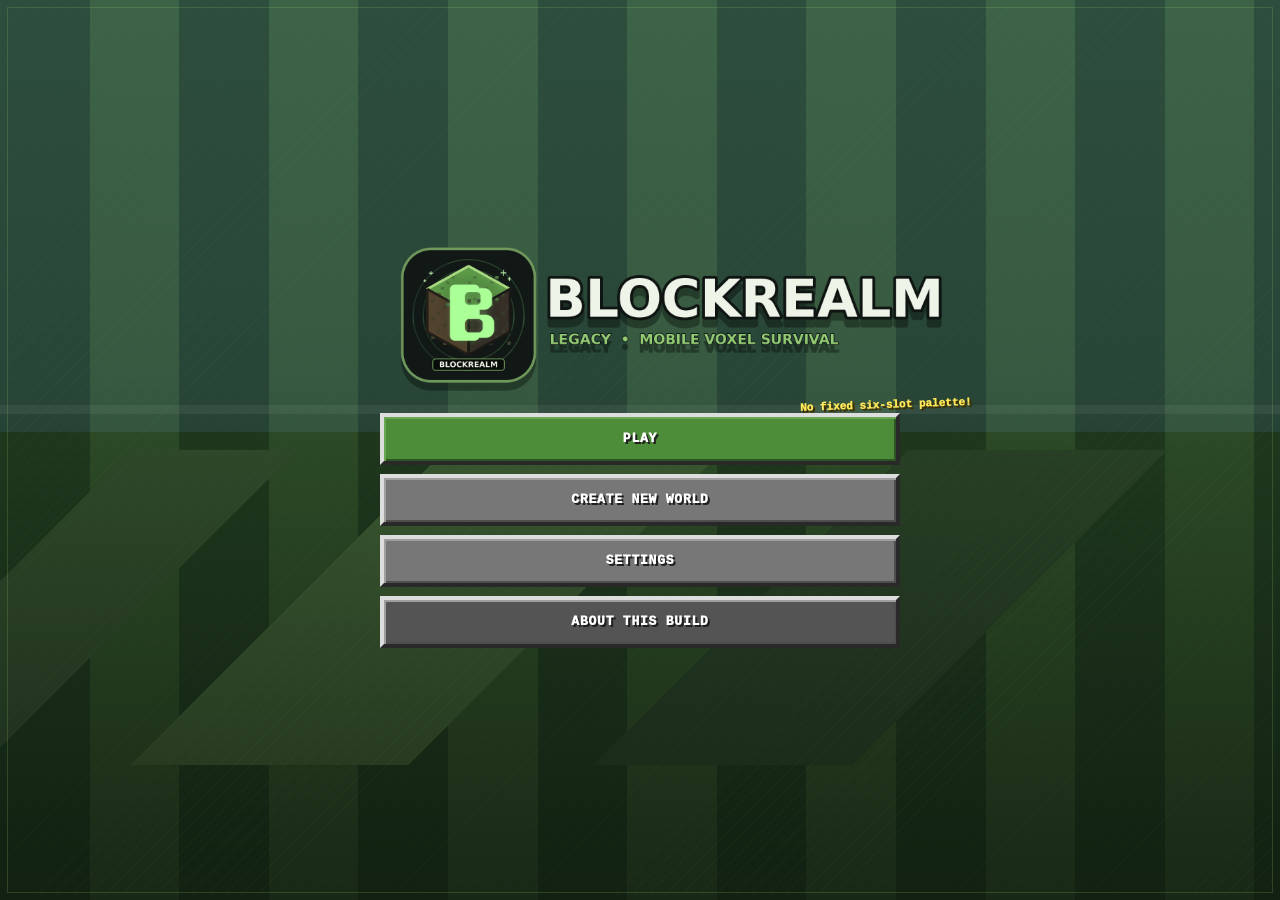
==== commit 0cae6003: "🎨 Palette: Add ARIA labels to icon-only buttons Co-authored-by: GamerzArtist <248013594+GamerzArtist" ====
--- a/android/app/src/main/assets/index.html
+++ b/android/app/src/main/assets/index.html
@@ -62,7 +62,7 @@
 
 <div id="worldsScreen" class="screen hidden dark-screen">
   <div class="wide-window stone-frame">
-    <div class="window-head"><h2>WORLDS</h2><button class="icon-btn" data-close="worldsScreen" aria-label="Close">×</button></div>
+    <div class="window-head"><h2>WORLDS</h2><button class="icon-btn" data-close="worldsScreen" aria-label="Close worlds menu">×</button></div>
     <div id="worldList" class="world-list"></div>
     <div class="bottom-actions"><button id="createFromList" class="mc-btn primary">CREATE WORLD</button><button class="mc-btn" data-close="worldsScreen">BACK</button></div>
   </div>
@@ -70,7 +70,7 @@
 
 <div id="createScreen" class="screen hidden dark-screen">
   <div class="window stone-frame">
-    <div class="window-head"><h2>CREATE WORLD</h2><button class="icon-btn" data-close="createScreen" aria-label="Close">×</button></div>
+    <div class="window-head"><h2>CREATE WORLD</h2><button class="icon-btn" data-close="createScreen" aria-label="Close create world menu">×</button></div>
     <div class="form-grid">
       <label>WORLD NAME<input id="worldName" maxlength="28" value="New Realm"></label>
       <label>SEED<input id="worldSeed" maxlength="48" placeholder="Leave blank for a random seed"></label>
@@ -86,7 +86,7 @@
 
 <div id="settingsScreen" class="screen hidden dark-screen">
   <div class="window stone-frame scroll-window">
-    <div class="window-head"><h2>SETTINGS</h2><button class="icon-btn" data-close="settingsScreen" aria-label="Close">×</button></div>
+    <div class="window-head"><h2>SETTINGS</h2><button class="icon-btn" data-close="settingsScreen" aria-label="Close settings menu">×</button></div>
     <div class="settings-grid">
       <label>VIEW DISTANCE <b id="viewDistanceValue"></b><input id="viewDistance" type="range" min="1" max="4" step="1"></label>
       <label>RENDER SCALE <b id="renderScaleValue"></b><input id="renderScale" type="range" min="0.5" max="1" step="0.05"></label>
@@ -114,7 +114,7 @@
 
 <div id="aboutScreen" class="screen hidden dark-screen">
   <div class="window stone-frame scroll-window text-window">
-    <div class="window-head"><h2>ABOUT</h2><button class="icon-btn" data-close="aboutScreen" aria-label="Close">×</button></div>
+    <div class="window-head"><h2>ABOUT</h2><button class="icon-btn" data-close="aboutScreen" aria-label="Close about menu">×</button></div>
     <p><strong>BlockRealm: Legacy</strong> is an original mobile-first voxel survival engine. It uses procedural pixel textures, streamed seed-based terrain and a WebGL 1 renderer designed for broad Android WebView compatibility, with scalable original shader profiles and explicit safe-mode diagnostics.</p>
     <h3>Core loop</h3><p>Explore → gather → craft → mine deeper → smelt metals → survive the night → build a permanent realm.</p>
     <h3>Controls</h3><p>Mobile: left joystick to move, swipe the right side to look, hold the pick button to mine or attack, tap the hand button to place or interact, and use the jump/sprint buttons. Desktop: WASD, mouse, Space, Shift, E, left/right click.</p>
@@ -173,7 +173,7 @@
 
 <div id="inventoryOverlay" class="overlay hidden">
   <div class="inventory-window stone-frame">
-    <div class="window-head"><h2 id="inventoryTitle">INVENTORY</h2><button id="closeInventory" class="icon-btn" aria-label="Close">×</button></div>
+    <div class="window-head"><h2 id="inventoryTitle">INVENTORY</h2><button id="closeInventory" class="icon-btn" aria-label="Close inventory">×</button></div>
     <div class="inventory-layout">
       <aside class="player-pane">
         <div class="player-paperdoll"><div class="player-head"></div><div class="player-body"></div><div class="player-arm l"></div><div class="player-arm r"></div><div class="player-leg l"></div><div class="player-leg r"></div></div>
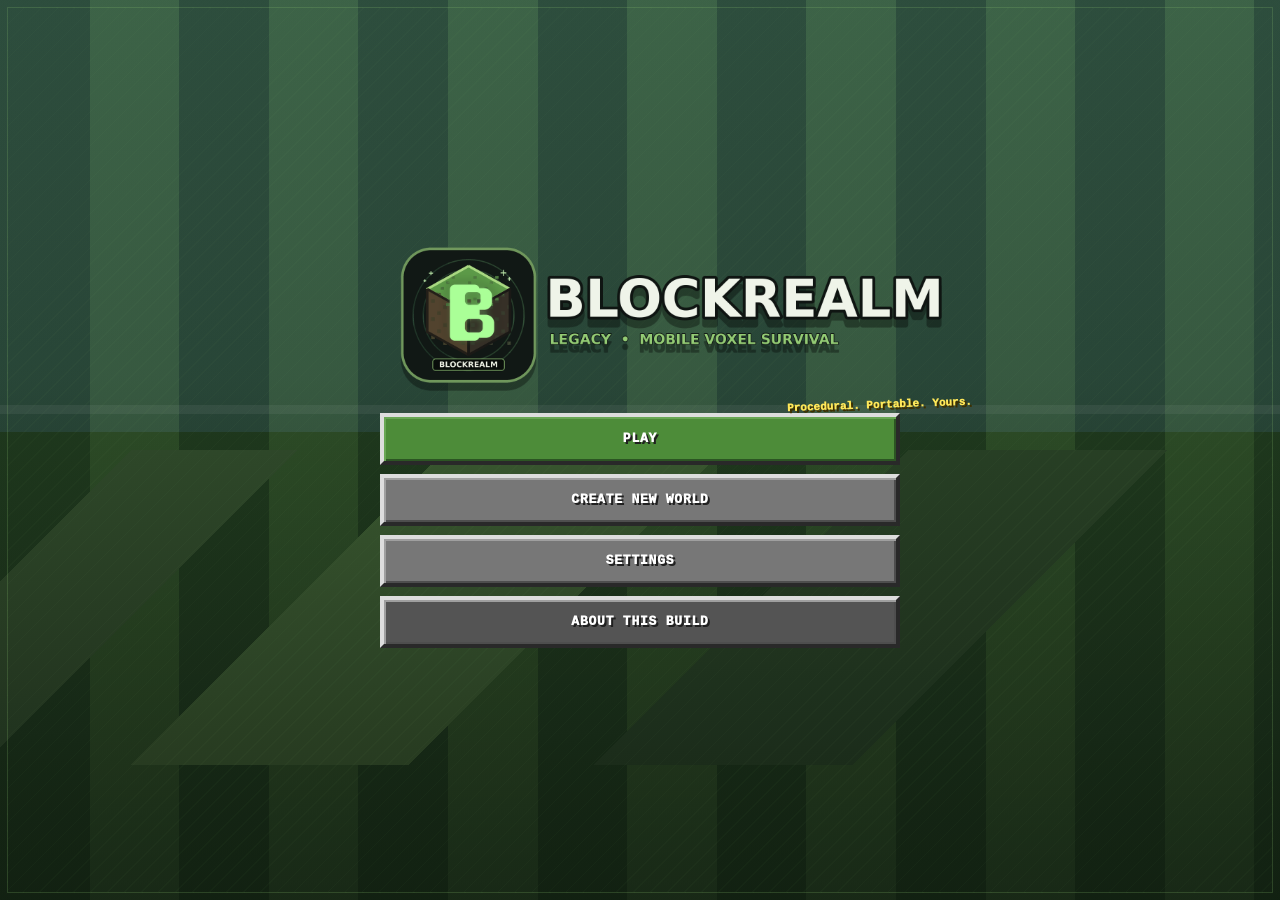
==== commit a43fe7d9: "🎨 Palette: Add ARIA labels for icon buttons and keyboard focus-visible styles Co-authored-by: Gamerz" ====
--- a/android/app/src/main/assets/index.html
+++ b/android/app/src/main/assets/index.html
@@ -62,7 +62,7 @@
 
 <div id="worldsScreen" class="screen hidden dark-screen">
   <div class="wide-window stone-frame">
-    <div class="window-head"><h2>WORLDS</h2><button class="icon-btn" data-close="worldsScreen" aria-label="Close worlds menu">×</button></div>
+    <div class="window-head"><h2>WORLDS</h2><button class="icon-btn" data-close="worldsScreen" aria-label="Close">×</button></div>
     <div id="worldList" class="world-list"></div>
     <div class="bottom-actions"><button id="createFromList" class="mc-btn primary">CREATE WORLD</button><button class="mc-btn" data-close="worldsScreen">BACK</button></div>
   </div>
@@ -70,7 +70,7 @@
 
 <div id="createScreen" class="screen hidden dark-screen">
   <div class="window stone-frame">
-    <div class="window-head"><h2>CREATE WORLD</h2><button class="icon-btn" data-close="createScreen" aria-label="Close create world menu">×</button></div>
+    <div class="window-head"><h2>CREATE WORLD</h2><button class="icon-btn" data-close="createScreen" aria-label="Close">×</button></div>
     <div class="form-grid">
       <label>WORLD NAME<input id="worldName" maxlength="28" value="New Realm"></label>
       <label>SEED<input id="worldSeed" maxlength="48" placeholder="Leave blank for a random seed"></label>
@@ -86,7 +86,7 @@
 
 <div id="settingsScreen" class="screen hidden dark-screen">
   <div class="window stone-frame scroll-window">
-    <div class="window-head"><h2>SETTINGS</h2><button class="icon-btn" data-close="settingsScreen" aria-label="Close settings menu">×</button></div>
+    <div class="window-head"><h2>SETTINGS</h2><button class="icon-btn" data-close="settingsScreen" aria-label="Close">×</button></div>
     <div class="settings-grid">
       <label>VIEW DISTANCE <b id="viewDistanceValue"></b><input id="viewDistance" type="range" min="1" max="4" step="1"></label>
       <label>RENDER SCALE <b id="renderScaleValue"></b><input id="renderScale" type="range" min="0.5" max="1" step="0.05"></label>
@@ -114,7 +114,7 @@
 
 <div id="aboutScreen" class="screen hidden dark-screen">
   <div class="window stone-frame scroll-window text-window">
-    <div class="window-head"><h2>ABOUT</h2><button class="icon-btn" data-close="aboutScreen" aria-label="Close about menu">×</button></div>
+    <div class="window-head"><h2>ABOUT</h2><button class="icon-btn" data-close="aboutScreen" aria-label="Close">×</button></div>
     <p><strong>BlockRealm: Legacy</strong> is an original mobile-first voxel survival engine. It uses procedural pixel textures, streamed seed-based terrain and a WebGL 1 renderer designed for broad Android WebView compatibility, with scalable original shader profiles and explicit safe-mode diagnostics.</p>
     <h3>Core loop</h3><p>Explore → gather → craft → mine deeper → smelt metals → survive the night → build a permanent realm.</p>
     <h3>Controls</h3><p>Mobile: left joystick to move, swipe the right side to look, hold the pick button to mine or attack, tap the hand button to place or interact, and use the jump/sprint buttons. Desktop: WASD, mouse, Space, Shift, E, left/right click.</p>
@@ -141,9 +141,9 @@
     <div id="biomeBadge" class="biome-badge">PLAINS</div>
   </div>
   <div class="top-right-hud">
-    <button id="inventoryBtn" class="hud-btn" aria-label="Open inventory">▦</button>
-    <button id="shaderQuickBtn" class="hud-btn shader-quick" title="Cycle shaders" aria-label="Cycle shaders">✦</button>
-    <button id="pauseBtn" class="hud-btn" aria-label="Pause game">Ⅱ</button>
+    <button id="inventoryBtn" class="hud-btn" aria-label="Inventory" title="Inventory">▦</button>
+    <button id="shaderQuickBtn" class="hud-btn shader-quick" aria-label="Cycle shaders" title="Cycle shaders">✦</button>
+    <button id="pauseBtn" class="hud-btn" aria-label="Pause game" title="Pause">Ⅱ</button>
   </div>
   <div id="crosshair" class="crosshair"><i></i><b></b></div>
   <svg id="mineProgress" viewBox="0 0 44 44"><circle class="track" cx="22" cy="22" r="18"></circle><circle class="fill" cx="22" cy="22" r="18"></circle></svg>
@@ -164,16 +164,16 @@
   <div id="mobileControls">
     <div id="lookZone"></div>
     <div id="joystick" class="joystick"><div id="joystickKnob"></div></div>
-    <button id="mineBtn" class="action-btn mine-btn" aria-label="Mine block or attack"><span>⛏</span></button>
-    <button id="useBtn" class="action-btn use-btn" aria-label="Place block or interact"><span>✋</span></button>
-    <button id="jumpBtn" class="action-btn jump-btn" aria-label="Jump"><span>↑</span></button>
-    <button id="sprintBtn" class="action-btn sprint-btn" aria-label="Sprint"><span>»</span></button>
+    <button id="mineBtn" class="action-btn mine-btn"><span>⛏</span></button>
+    <button id="useBtn" class="action-btn use-btn"><span>✋</span></button>
+    <button id="jumpBtn" class="action-btn jump-btn"><span>↑</span></button>
+    <button id="sprintBtn" class="action-btn sprint-btn"><span>»</span></button>
   </div>
 </div>
 
 <div id="inventoryOverlay" class="overlay hidden">
   <div class="inventory-window stone-frame">
-    <div class="window-head"><h2 id="inventoryTitle">INVENTORY</h2><button id="closeInventory" class="icon-btn" aria-label="Close inventory">×</button></div>
+    <div class="window-head"><h2 id="inventoryTitle">INVENTORY</h2><button id="closeInventory" class="icon-btn" aria-label="Close">×</button></div>
     <div class="inventory-layout">
       <aside class="player-pane">
         <div class="player-paperdoll"><div class="player-head"></div><div class="player-body"></div><div class="player-arm l"></div><div class="player-arm r"></div><div class="player-leg l"></div><div class="player-leg r"></div></div>
--- a/android/app/src/main/assets/style.css
+++ b/android/app/src/main/assets/style.css
@@ -3,6 +3,7 @@
   --ui-scale:1;--control-scale:1;--ink:#171717;--panel:#c6c6c6;--panel-dark:#8b8b8b;--edge-light:#f2f2f2;--edge-dark:#373737;
 }
 *{box-sizing:border-box;-webkit-tap-highlight-color:transparent;user-select:none}
+button:focus-visible,input:focus-visible,select:focus-visible{outline:2px solid #ffeb3b;outline-offset:2px;box-shadow:0 0 0 4px rgba(0,0,0,.75)}
 html,body{margin:0;width:100%;height:100%;overflow:hidden;background:#0b0e0c;color:#fff;font-family:"Courier New",ui-monospace,monospace;touch-action:none;overscroll-behavior:none}
 button,input,select{font:inherit}button{cursor:pointer}canvas{position:fixed;inset:0;width:100%;height:100%;display:block;background:#090d0b;image-rendering:pixelated}
 .hidden{display:none!important}.screen{position:fixed;inset:0;z-index:50;display:flex;align-items:center;justify-content:center;padding:calc(18px + var(--safe-t)) calc(18px + var(--safe-r)) calc(18px + var(--safe-b)) calc(18px + var(--safe-l));overflow:auto}
@@ -74,6 +75,3 @@
 #rotateBlocker{display:none;position:fixed;inset:0;z-index:250;background:radial-gradient(circle,#243528,#090d0a 72%);align-items:center;justify-content:center;flex-direction:column;text-align:center;gap:10px;padding:30px;color:#fff}.rotate-phone{font-size:56px;animation:rotateHint 1.8s ease-in-out infinite}.rotate-phone+strong{font-size:18px;letter-spacing:.08em}.rotate-phone~span{font-size:10px;color:#bdd0b8}@keyframes rotateHint{50%{transform:rotate(90deg)}}
 @media(orientation:portrait) and (pointer:coarse){#rotateBlocker{display:flex}body:after{display:none!important}}
 @media(max-height:540px) and (orientation:landscape){.title-card{width:min(88vw,760px);padding:14px 20px}.brand-lockup{width:min(62vw,480px);max-height:100px}.main-brand{margin-bottom:10px}.menu-stack{grid-template-columns:1fr 1fr;gap:8px}.menu-stack .primary{grid-column:1/-1}.menu-stack .mc-btn{min-height:44px}.build-tag{margin-top:7px}.splash{font-size:9px}}
-
-/* ===== Accessibility keyboard focus indicators ===== */
-button:focus-visible,input:focus-visible,select:focus-visible,summary:focus-visible,.slot:focus-visible{outline:3px solid #ffeb3b;outline-offset:2px;box-shadow:0 0 0 4px #101010}
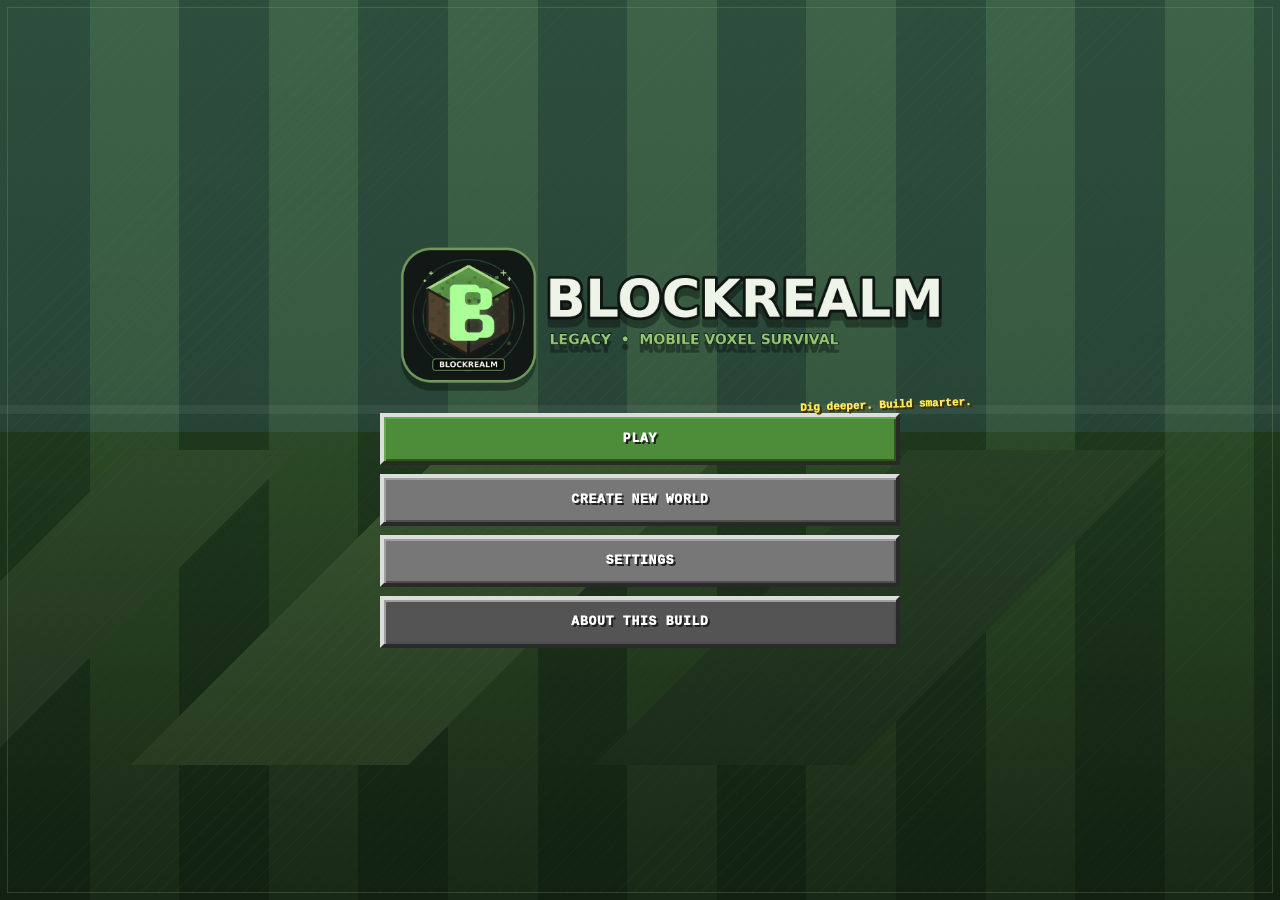
==== commit 1525a8e7: "🎨 Palette: Add ARIA labels and tooltips to icon-only buttons Add descriptive aria-label and title at" ====
--- a/android/app/src/main/assets/index.html
+++ b/android/app/src/main/assets/index.html
@@ -62,7 +62,7 @@
 
 <div id="worldsScreen" class="screen hidden dark-screen">
   <div class="wide-window stone-frame">
-    <div class="window-head"><h2>WORLDS</h2><button class="icon-btn" data-close="worldsScreen" aria-label="Close">×</button></div>
+    <div class="window-head"><h2>WORLDS</h2><button class="icon-btn" data-close="worldsScreen" aria-label="Close window">×</button></div>
     <div id="worldList" class="world-list"></div>
     <div class="bottom-actions"><button id="createFromList" class="mc-btn primary">CREATE WORLD</button><button class="mc-btn" data-close="worldsScreen">BACK</button></div>
   </div>
@@ -70,7 +70,7 @@
 
 <div id="createScreen" class="screen hidden dark-screen">
   <div class="window stone-frame">
-    <div class="window-head"><h2>CREATE WORLD</h2><button class="icon-btn" data-close="createScreen" aria-label="Close">×</button></div>
+    <div class="window-head"><h2>CREATE WORLD</h2><button class="icon-btn" data-close="createScreen" aria-label="Close window">×</button></div>
     <div class="form-grid">
       <label>WORLD NAME<input id="worldName" maxlength="28" value="New Realm"></label>
       <label>SEED<input id="worldSeed" maxlength="48" placeholder="Leave blank for a random seed"></label>
@@ -86,7 +86,7 @@
 
 <div id="settingsScreen" class="screen hidden dark-screen">
   <div class="window stone-frame scroll-window">
-    <div class="window-head"><h2>SETTINGS</h2><button class="icon-btn" data-close="settingsScreen" aria-label="Close">×</button></div>
+    <div class="window-head"><h2>SETTINGS</h2><button class="icon-btn" data-close="settingsScreen" aria-label="Close window">×</button></div>
     <div class="settings-grid">
       <label>VIEW DISTANCE <b id="viewDistanceValue"></b><input id="viewDistance" type="range" min="1" max="4" step="1"></label>
       <label>RENDER SCALE <b id="renderScaleValue"></b><input id="renderScale" type="range" min="0.5" max="1" step="0.05"></label>
@@ -114,7 +114,7 @@
 
 <div id="aboutScreen" class="screen hidden dark-screen">
   <div class="window stone-frame scroll-window text-window">
-    <div class="window-head"><h2>ABOUT</h2><button class="icon-btn" data-close="aboutScreen" aria-label="Close">×</button></div>
+    <div class="window-head"><h2>ABOUT</h2><button class="icon-btn" data-close="aboutScreen" aria-label="Close window">×</button></div>
     <p><strong>BlockRealm: Legacy</strong> is an original mobile-first voxel survival engine. It uses procedural pixel textures, streamed seed-based terrain and a WebGL 1 renderer designed for broad Android WebView compatibility, with scalable original shader profiles and explicit safe-mode diagnostics.</p>
     <h3>Core loop</h3><p>Explore → gather → craft → mine deeper → smelt metals → survive the night → build a permanent realm.</p>
     <h3>Controls</h3><p>Mobile: left joystick to move, swipe the right side to look, hold the pick button to mine or attack, tap the hand button to place or interact, and use the jump/sprint buttons. Desktop: WASD, mouse, Space, Shift, E, left/right click.</p>
@@ -141,9 +141,9 @@
     <div id="biomeBadge" class="biome-badge">PLAINS</div>
   </div>
   <div class="top-right-hud">
-    <button id="inventoryBtn" class="hud-btn" aria-label="Inventory" title="Inventory">▦</button>
-    <button id="shaderQuickBtn" class="hud-btn shader-quick" aria-label="Cycle shaders" title="Cycle shaders">✦</button>
-    <button id="pauseBtn" class="hud-btn" aria-label="Pause game" title="Pause">Ⅱ</button>
+    <button id="inventoryBtn" class="hud-btn" aria-label="Open Inventory (E)" title="Open Inventory (E)">▦</button>
+    <button id="shaderQuickBtn" class="hud-btn shader-quick" aria-label="Cycle Shader Preset" title="Cycle shaders">✦</button>
+    <button id="pauseBtn" class="hud-btn" aria-label="Pause Game (Esc)" title="Pause Game (Esc)">Ⅱ</button>
   </div>
   <div id="crosshair" class="crosshair"><i></i><b></b></div>
   <svg id="mineProgress" viewBox="0 0 44 44"><circle class="track" cx="22" cy="22" r="18"></circle><circle class="fill" cx="22" cy="22" r="18"></circle></svg>
@@ -164,16 +164,16 @@
   <div id="mobileControls">
     <div id="lookZone"></div>
     <div id="joystick" class="joystick"><div id="joystickKnob"></div></div>
-    <button id="mineBtn" class="action-btn mine-btn"><span>⛏</span></button>
-    <button id="useBtn" class="action-btn use-btn"><span>✋</span></button>
-    <button id="jumpBtn" class="action-btn jump-btn"><span>↑</span></button>
-    <button id="sprintBtn" class="action-btn sprint-btn"><span>»</span></button>
+    <button id="mineBtn" class="action-btn mine-btn" aria-label="Mine or Attack" title="Mine or Attack"><span>⛏</span></button>
+    <button id="useBtn" class="action-btn use-btn" aria-label="Place or Interact" title="Place or Interact"><span>✋</span></button>
+    <button id="jumpBtn" class="action-btn jump-btn" aria-label="Jump" title="Jump"><span>↑</span></button>
+    <button id="sprintBtn" class="action-btn sprint-btn" aria-label="Sprint" title="Sprint"><span>»</span></button>
   </div>
 </div>
 
 <div id="inventoryOverlay" class="overlay hidden">
   <div class="inventory-window stone-frame">
-    <div class="window-head"><h2 id="inventoryTitle">INVENTORY</h2><button id="closeInventory" class="icon-btn" aria-label="Close">×</button></div>
+    <div class="window-head"><h2 id="inventoryTitle">INVENTORY</h2><button id="closeInventory" class="icon-btn" aria-label="Close inventory">×</button></div>
     <div class="inventory-layout">
       <aside class="player-pane">
         <div class="player-paperdoll"><div class="player-head"></div><div class="player-body"></div><div class="player-arm l"></div><div class="player-arm r"></div><div class="player-leg l"></div><div class="player-leg r"></div></div>
--- a/android/app/src/main/assets/style.css
+++ b/android/app/src/main/assets/style.css
@@ -3,7 +3,6 @@
   --ui-scale:1;--control-scale:1;--ink:#171717;--panel:#c6c6c6;--panel-dark:#8b8b8b;--edge-light:#f2f2f2;--edge-dark:#373737;
 }
 *{box-sizing:border-box;-webkit-tap-highlight-color:transparent;user-select:none}
-button:focus-visible,input:focus-visible,select:focus-visible{outline:2px solid #ffeb3b;outline-offset:2px;box-shadow:0 0 0 4px rgba(0,0,0,.75)}
 html,body{margin:0;width:100%;height:100%;overflow:hidden;background:#0b0e0c;color:#fff;font-family:"Courier New",ui-monospace,monospace;touch-action:none;overscroll-behavior:none}
 button,input,select{font:inherit}button{cursor:pointer}canvas{position:fixed;inset:0;width:100%;height:100%;display:block;background:#090d0b;image-rendering:pixelated}
 .hidden{display:none!important}.screen{position:fixed;inset:0;z-index:50;display:flex;align-items:center;justify-content:center;padding:calc(18px + var(--safe-t)) calc(18px + var(--safe-r)) calc(18px + var(--safe-b)) calc(18px + var(--safe-l));overflow:auto}
@@ -75,3 +74,6 @@
 #rotateBlocker{display:none;position:fixed;inset:0;z-index:250;background:radial-gradient(circle,#243528,#090d0a 72%);align-items:center;justify-content:center;flex-direction:column;text-align:center;gap:10px;padding:30px;color:#fff}.rotate-phone{font-size:56px;animation:rotateHint 1.8s ease-in-out infinite}.rotate-phone+strong{font-size:18px;letter-spacing:.08em}.rotate-phone~span{font-size:10px;color:#bdd0b8}@keyframes rotateHint{50%{transform:rotate(90deg)}}
 @media(orientation:portrait) and (pointer:coarse){#rotateBlocker{display:flex}body:after{display:none!important}}
 @media(max-height:540px) and (orientation:landscape){.title-card{width:min(88vw,760px);padding:14px 20px}.brand-lockup{width:min(62vw,480px);max-height:100px}.main-brand{margin-bottom:10px}.menu-stack{grid-template-columns:1fr 1fr;gap:8px}.menu-stack .primary{grid-column:1/-1}.menu-stack .mc-btn{min-height:44px}.build-tag{margin-top:7px}.splash{font-size:9px}}
+
+/* Focus visible styling for accessibility */
+button:focus-visible,input:focus-visible,select:focus-visible{outline:3px solid #ffeb3b;outline-offset:2px;box-shadow:0 0 0 5px rgba(0,0,0,.85)}
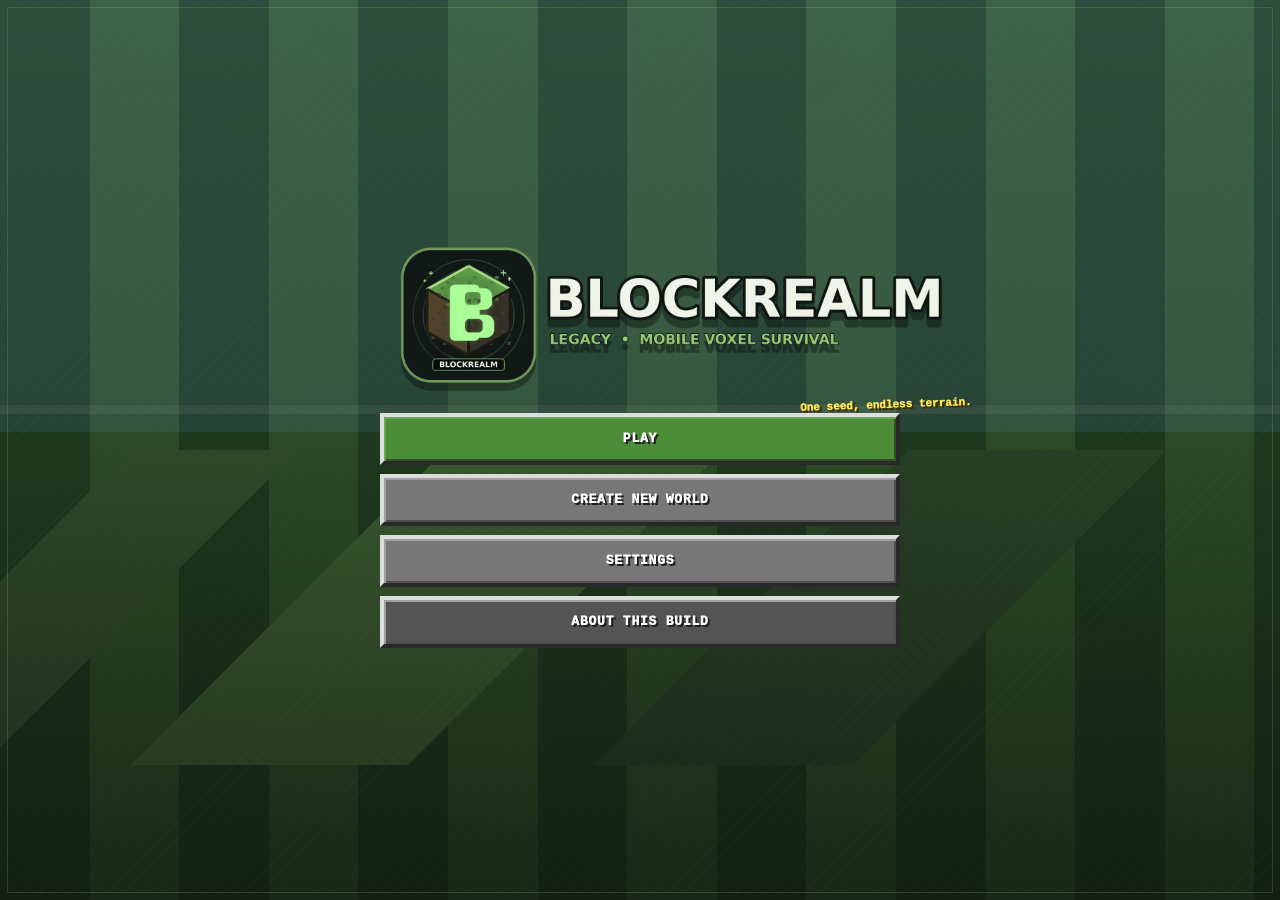
==== commit 20f8b229: "🎨 Palette: Add ARIA labels to HUD icon buttons Co-authored-by: GamerzArtist <248013594+GamerzArtist@" ====
--- a/android/app/src/main/assets/index.html
+++ b/android/app/src/main/assets/index.html
@@ -62,7 +62,7 @@
 
 <div id="worldsScreen" class="screen hidden dark-screen">
   <div class="wide-window stone-frame">
-    <div class="window-head"><h2>WORLDS</h2><button class="icon-btn" data-close="worldsScreen" aria-label="Close window">×</button></div>
+    <div class="window-head"><h2>WORLDS</h2><button class="icon-btn" data-close="worldsScreen">×</button></div>
     <div id="worldList" class="world-list"></div>
     <div class="bottom-actions"><button id="createFromList" class="mc-btn primary">CREATE WORLD</button><button class="mc-btn" data-close="worldsScreen">BACK</button></div>
   </div>
@@ -70,7 +70,7 @@
 
 <div id="createScreen" class="screen hidden dark-screen">
   <div class="window stone-frame">
-    <div class="window-head"><h2>CREATE WORLD</h2><button class="icon-btn" data-close="createScreen" aria-label="Close window">×</button></div>
+    <div class="window-head"><h2>CREATE WORLD</h2><button class="icon-btn" data-close="createScreen">×</button></div>
     <div class="form-grid">
       <label>WORLD NAME<input id="worldName" maxlength="28" value="New Realm"></label>
       <label>SEED<input id="worldSeed" maxlength="48" placeholder="Leave blank for a random seed"></label>
@@ -86,7 +86,7 @@
 
 <div id="settingsScreen" class="screen hidden dark-screen">
   <div class="window stone-frame scroll-window">
-    <div class="window-head"><h2>SETTINGS</h2><button class="icon-btn" data-close="settingsScreen" aria-label="Close window">×</button></div>
+    <div class="window-head"><h2>SETTINGS</h2><button class="icon-btn" data-close="settingsScreen">×</button></div>
     <div class="settings-grid">
       <label>VIEW DISTANCE <b id="viewDistanceValue"></b><input id="viewDistance" type="range" min="1" max="4" step="1"></label>
       <label>RENDER SCALE <b id="renderScaleValue"></b><input id="renderScale" type="range" min="0.5" max="1" step="0.05"></label>
@@ -114,7 +114,7 @@
 
 <div id="aboutScreen" class="screen hidden dark-screen">
   <div class="window stone-frame scroll-window text-window">
-    <div class="window-head"><h2>ABOUT</h2><button class="icon-btn" data-close="aboutScreen" aria-label="Close window">×</button></div>
+    <div class="window-head"><h2>ABOUT</h2><button class="icon-btn" data-close="aboutScreen">×</button></div>
     <p><strong>BlockRealm: Legacy</strong> is an original mobile-first voxel survival engine. It uses procedural pixel textures, streamed seed-based terrain and a WebGL 1 renderer designed for broad Android WebView compatibility, with scalable original shader profiles and explicit safe-mode diagnostics.</p>
     <h3>Core loop</h3><p>Explore → gather → craft → mine deeper → smelt metals → survive the night → build a permanent realm.</p>
     <h3>Controls</h3><p>Mobile: left joystick to move, swipe the right side to look, hold the pick button to mine or attack, tap the hand button to place or interact, and use the jump/sprint buttons. Desktop: WASD, mouse, Space, Shift, E, left/right click.</p>
@@ -141,9 +141,9 @@
     <div id="biomeBadge" class="biome-badge">PLAINS</div>
   </div>
   <div class="top-right-hud">
-    <button id="inventoryBtn" class="hud-btn" aria-label="Open Inventory (E)" title="Open Inventory (E)">▦</button>
-    <button id="shaderQuickBtn" class="hud-btn shader-quick" aria-label="Cycle Shader Preset" title="Cycle shaders">✦</button>
-    <button id="pauseBtn" class="hud-btn" aria-label="Pause Game (Esc)" title="Pause Game (Esc)">Ⅱ</button>
+    <button id="inventoryBtn" class="hud-btn" aria-label="Open inventory">▦</button>
+    <button id="shaderQuickBtn" class="hud-btn shader-quick" title="Cycle shaders" aria-label="Cycle shaders">✦</button>
+    <button id="pauseBtn" class="hud-btn" aria-label="Pause game">Ⅱ</button>
   </div>
   <div id="crosshair" class="crosshair"><i></i><b></b></div>
   <svg id="mineProgress" viewBox="0 0 44 44"><circle class="track" cx="22" cy="22" r="18"></circle><circle class="fill" cx="22" cy="22" r="18"></circle></svg>
@@ -164,16 +164,16 @@
   <div id="mobileControls">
     <div id="lookZone"></div>
     <div id="joystick" class="joystick"><div id="joystickKnob"></div></div>
-    <button id="mineBtn" class="action-btn mine-btn" aria-label="Mine or Attack" title="Mine or Attack"><span>⛏</span></button>
-    <button id="useBtn" class="action-btn use-btn" aria-label="Place or Interact" title="Place or Interact"><span>✋</span></button>
-    <button id="jumpBtn" class="action-btn jump-btn" aria-label="Jump" title="Jump"><span>↑</span></button>
-    <button id="sprintBtn" class="action-btn sprint-btn" aria-label="Sprint" title="Sprint"><span>»</span></button>
+    <button id="mineBtn" class="action-btn mine-btn" aria-label="Mine or attack"><span>⛏</span></button>
+    <button id="useBtn" class="action-btn use-btn" aria-label="Place or interact"><span>✋</span></button>
+    <button id="jumpBtn" class="action-btn jump-btn" aria-label="Jump"><span>↑</span></button>
+    <button id="sprintBtn" class="action-btn sprint-btn" aria-label="Sprint"><span>»</span></button>
   </div>
 </div>
 
 <div id="inventoryOverlay" class="overlay hidden">
   <div class="inventory-window stone-frame">
-    <div class="window-head"><h2 id="inventoryTitle">INVENTORY</h2><button id="closeInventory" class="icon-btn" aria-label="Close inventory">×</button></div>
+    <div class="window-head"><h2 id="inventoryTitle">INVENTORY</h2><button id="closeInventory" class="icon-btn">×</button></div>
     <div class="inventory-layout">
       <aside class="player-pane">
         <div class="player-paperdoll"><div class="player-head"></div><div class="player-body"></div><div class="player-arm l"></div><div class="player-arm r"></div><div class="player-leg l"></div><div class="player-leg r"></div></div>
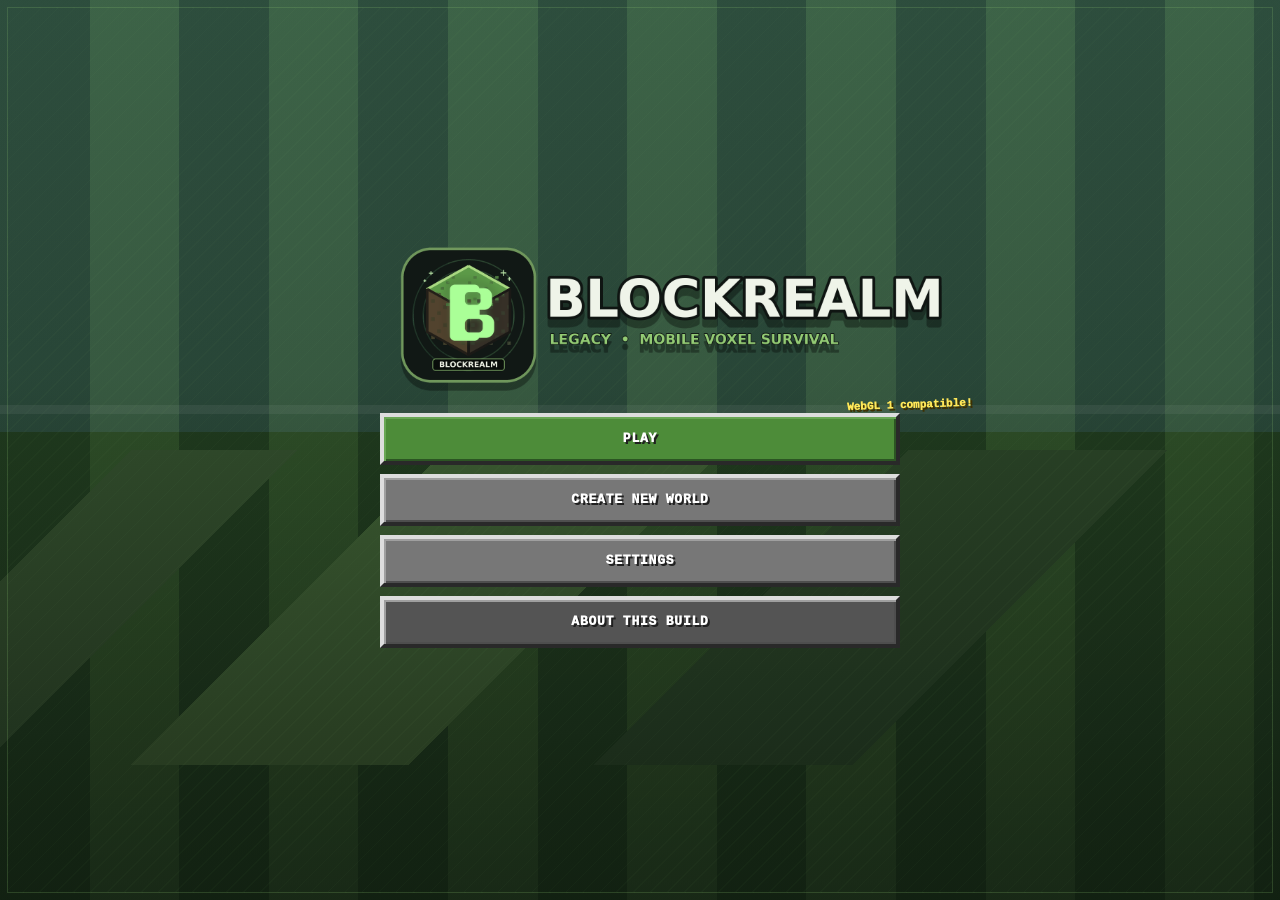
==== commit 0a913263: "🎨 Palette: Add accessible ARIA labels to icon controls Add descriptive aria-label and title attribut" ====
--- a/android/app/src/main/assets/index.html
+++ b/android/app/src/main/assets/index.html
@@ -62,7 +62,7 @@
 
 <div id="worldsScreen" class="screen hidden dark-screen">
   <div class="wide-window stone-frame">
-    <div class="window-head"><h2>WORLDS</h2><button class="icon-btn" data-close="worldsScreen">×</button></div>
+    <div class="window-head"><h2>WORLDS</h2><button class="icon-btn" data-close="worldsScreen" aria-label="Close worlds window">×</button></div>
     <div id="worldList" class="world-list"></div>
     <div class="bottom-actions"><button id="createFromList" class="mc-btn primary">CREATE WORLD</button><button class="mc-btn" data-close="worldsScreen">BACK</button></div>
   </div>
@@ -70,7 +70,7 @@
 
 <div id="createScreen" class="screen hidden dark-screen">
   <div class="window stone-frame">
-    <div class="window-head"><h2>CREATE WORLD</h2><button class="icon-btn" data-close="createScreen">×</button></div>
+    <div class="window-head"><h2>CREATE WORLD</h2><button class="icon-btn" data-close="createScreen" aria-label="Close create world window">×</button></div>
     <div class="form-grid">
       <label>WORLD NAME<input id="worldName" maxlength="28" value="New Realm"></label>
       <label>SEED<input id="worldSeed" maxlength="48" placeholder="Leave blank for a random seed"></label>
@@ -86,7 +86,7 @@
 
 <div id="settingsScreen" class="screen hidden dark-screen">
   <div class="window stone-frame scroll-window">
-    <div class="window-head"><h2>SETTINGS</h2><button class="icon-btn" data-close="settingsScreen">×</button></div>
+    <div class="window-head"><h2>SETTINGS</h2><button class="icon-btn" data-close="settingsScreen" aria-label="Close settings window">×</button></div>
     <div class="settings-grid">
       <label>VIEW DISTANCE <b id="viewDistanceValue"></b><input id="viewDistance" type="range" min="1" max="4" step="1"></label>
       <label>RENDER SCALE <b id="renderScaleValue"></b><input id="renderScale" type="range" min="0.5" max="1" step="0.05"></label>
@@ -114,7 +114,7 @@
 
 <div id="aboutScreen" class="screen hidden dark-screen">
   <div class="window stone-frame scroll-window text-window">
-    <div class="window-head"><h2>ABOUT</h2><button class="icon-btn" data-close="aboutScreen">×</button></div>
+    <div class="window-head"><h2>ABOUT</h2><button class="icon-btn" data-close="aboutScreen" aria-label="Close about window">×</button></div>
     <p><strong>BlockRealm: Legacy</strong> is an original mobile-first voxel survival engine. It uses procedural pixel textures, streamed seed-based terrain and a WebGL 1 renderer designed for broad Android WebView compatibility, with scalable original shader profiles and explicit safe-mode diagnostics.</p>
     <h3>Core loop</h3><p>Explore → gather → craft → mine deeper → smelt metals → survive the night → build a permanent realm.</p>
     <h3>Controls</h3><p>Mobile: left joystick to move, swipe the right side to look, hold the pick button to mine or attack, tap the hand button to place or interact, and use the jump/sprint buttons. Desktop: WASD, mouse, Space, Shift, E, left/right click.</p>
@@ -141,9 +141,9 @@
     <div id="biomeBadge" class="biome-badge">PLAINS</div>
   </div>
   <div class="top-right-hud">
-    <button id="inventoryBtn" class="hud-btn" aria-label="Open inventory">▦</button>
-    <button id="shaderQuickBtn" class="hud-btn shader-quick" title="Cycle shaders" aria-label="Cycle shaders">✦</button>
-    <button id="pauseBtn" class="hud-btn" aria-label="Pause game">Ⅱ</button>
+    <button id="inventoryBtn" class="hud-btn" aria-label="Open inventory" title="Open inventory">▦</button>
+    <button id="shaderQuickBtn" class="hud-btn shader-quick" aria-label="Cycle shader profile" title="Cycle shaders">✦</button>
+    <button id="pauseBtn" class="hud-btn" aria-label="Pause game" title="Pause game">Ⅱ</button>
   </div>
   <div id="crosshair" class="crosshair"><i></i><b></b></div>
   <svg id="mineProgress" viewBox="0 0 44 44"><circle class="track" cx="22" cy="22" r="18"></circle><circle class="fill" cx="22" cy="22" r="18"></circle></svg>
@@ -173,7 +173,7 @@
 
 <div id="inventoryOverlay" class="overlay hidden">
   <div class="inventory-window stone-frame">
-    <div class="window-head"><h2 id="inventoryTitle">INVENTORY</h2><button id="closeInventory" class="icon-btn">×</button></div>
+    <div class="window-head"><h2 id="inventoryTitle">INVENTORY</h2><button id="closeInventory" class="icon-btn" aria-label="Close inventory">×</button></div>
     <div class="inventory-layout">
       <aside class="player-pane">
         <div class="player-paperdoll"><div class="player-head"></div><div class="player-body"></div><div class="player-arm l"></div><div class="player-arm r"></div><div class="player-leg l"></div><div class="player-leg r"></div></div>
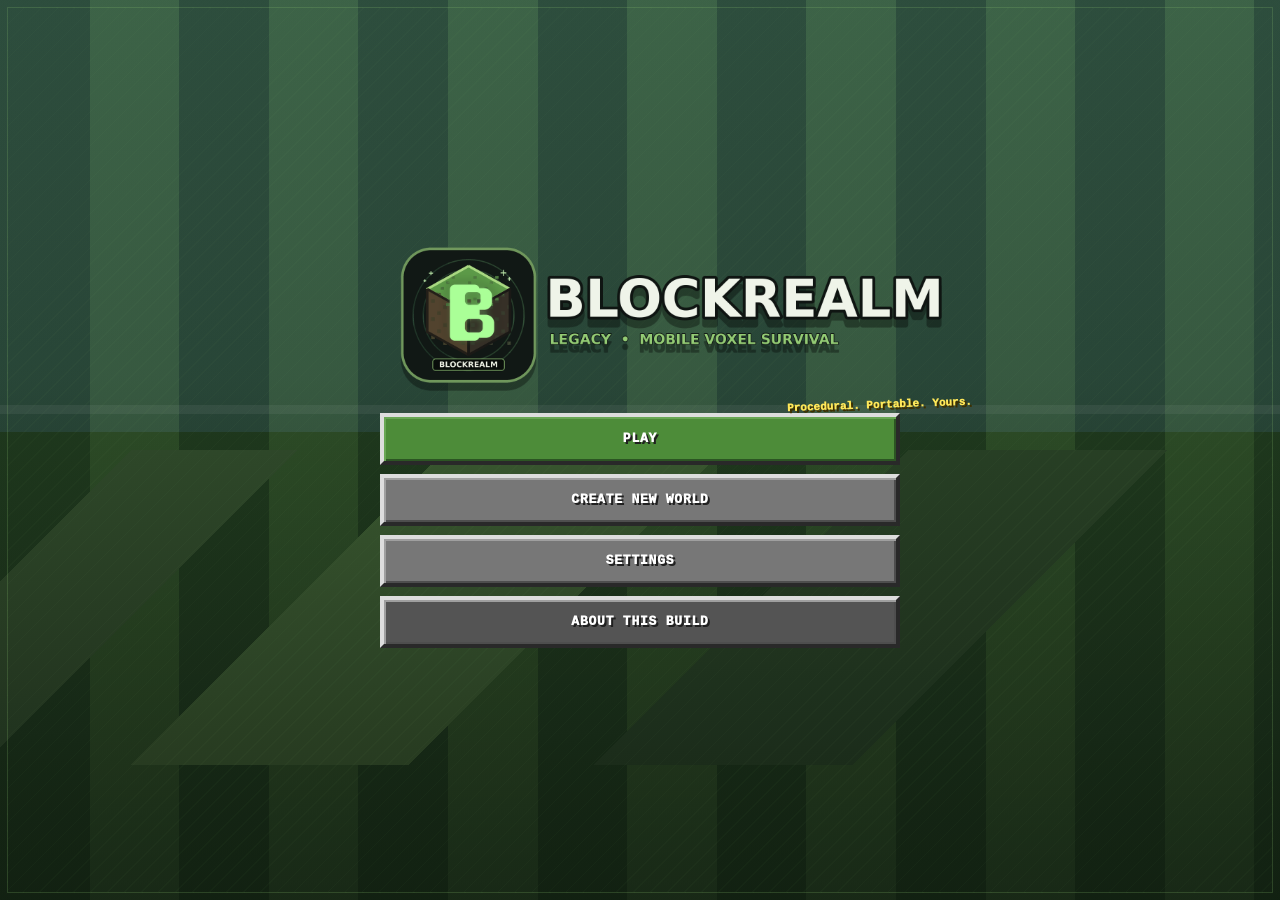
==== commit 734e8807: "fix(legacy): accessible HUD controls and keyboard focus" ====
--- a/android/app/src/main/assets/index.html
+++ b/android/app/src/main/assets/index.html
@@ -11,6 +11,7 @@
 <link rel="stylesheet" href="style.css">
 <title>BlockRealm: Legacy v4.1</title>
 <link rel="icon" href="favicon.png">
+<style>button:focus-visible,input:focus-visible,select:focus-visible{outline:2px solid #f0df9a;outline-offset:3px}</style>
 </head>
 <body>
 <canvas id="game" aria-label="BlockRealm game canvas"></canvas>
@@ -62,7 +63,7 @@
 
 <div id="worldsScreen" class="screen hidden dark-screen">
   <div class="wide-window stone-frame">
-    <div class="window-head"><h2>WORLDS</h2><button class="icon-btn" data-close="worldsScreen" aria-label="Close worlds window">×</button></div>
+    <div class="window-head"><h2>WORLDS</h2><button class="icon-btn" data-close="worldsScreen" aria-label="Close worlds">×</button></div>
     <div id="worldList" class="world-list"></div>
     <div class="bottom-actions"><button id="createFromList" class="mc-btn primary">CREATE WORLD</button><button class="mc-btn" data-close="worldsScreen">BACK</button></div>
   </div>
@@ -70,7 +71,7 @@
 
 <div id="createScreen" class="screen hidden dark-screen">
   <div class="window stone-frame">
-    <div class="window-head"><h2>CREATE WORLD</h2><button class="icon-btn" data-close="createScreen" aria-label="Close create world window">×</button></div>
+    <div class="window-head"><h2>CREATE WORLD</h2><button class="icon-btn" data-close="createScreen" aria-label="Close create">×</button></div>
     <div class="form-grid">
       <label>WORLD NAME<input id="worldName" maxlength="28" value="New Realm"></label>
       <label>SEED<input id="worldSeed" maxlength="48" placeholder="Leave blank for a random seed"></label>
@@ -86,7 +87,7 @@
 
 <div id="settingsScreen" class="screen hidden dark-screen">
   <div class="window stone-frame scroll-window">
-    <div class="window-head"><h2>SETTINGS</h2><button class="icon-btn" data-close="settingsScreen" aria-label="Close settings window">×</button></div>
+    <div class="window-head"><h2>SETTINGS</h2><button class="icon-btn" data-close="settingsScreen" aria-label="Close settings">×</button></div>
     <div class="settings-grid">
       <label>VIEW DISTANCE <b id="viewDistanceValue"></b><input id="viewDistance" type="range" min="1" max="4" step="1"></label>
       <label>RENDER SCALE <b id="renderScaleValue"></b><input id="renderScale" type="range" min="0.5" max="1" step="0.05"></label>
@@ -114,7 +115,7 @@
 
 <div id="aboutScreen" class="screen hidden dark-screen">
   <div class="window stone-frame scroll-window text-window">
-    <div class="window-head"><h2>ABOUT</h2><button class="icon-btn" data-close="aboutScreen" aria-label="Close about window">×</button></div>
+    <div class="window-head"><h2>ABOUT</h2><button class="icon-btn" data-close="aboutScreen" aria-label="Close about">×</button></div>
     <p><strong>BlockRealm: Legacy</strong> is an original mobile-first voxel survival engine. It uses procedural pixel textures, streamed seed-based terrain and a WebGL 1 renderer designed for broad Android WebView compatibility, with scalable original shader profiles and explicit safe-mode diagnostics.</p>
     <h3>Core loop</h3><p>Explore → gather → craft → mine deeper → smelt metals → survive the night → build a permanent realm.</p>
     <h3>Controls</h3><p>Mobile: left joystick to move, swipe the right side to look, hold the pick button to mine or attack, tap the hand button to place or interact, and use the jump/sprint buttons. Desktop: WASD, mouse, Space, Shift, E, left/right click.</p>
@@ -141,9 +142,9 @@
     <div id="biomeBadge" class="biome-badge">PLAINS</div>
   </div>
   <div class="top-right-hud">
-    <button id="inventoryBtn" class="hud-btn" aria-label="Open inventory" title="Open inventory">▦</button>
-    <button id="shaderQuickBtn" class="hud-btn shader-quick" aria-label="Cycle shader profile" title="Cycle shaders">✦</button>
-    <button id="pauseBtn" class="hud-btn" aria-label="Pause game" title="Pause game">Ⅱ</button>
+    <button aria-label="Open inventory" id="inventoryBtn" class="hud-btn">▦</button>
+    <button aria-label="Cycle shaders" id="shaderQuickBtn" class="hud-btn shader-quick" title="Cycle shaders">✦</button>
+    <button aria-label="Pause game" id="pauseBtn" class="hud-btn">Ⅱ</button>
   </div>
   <div id="crosshair" class="crosshair"><i></i><b></b></div>
   <svg id="mineProgress" viewBox="0 0 44 44"><circle class="track" cx="22" cy="22" r="18"></circle><circle class="fill" cx="22" cy="22" r="18"></circle></svg>
@@ -164,16 +165,16 @@
   <div id="mobileControls">
     <div id="lookZone"></div>
     <div id="joystick" class="joystick"><div id="joystickKnob"></div></div>
-    <button id="mineBtn" class="action-btn mine-btn" aria-label="Mine or attack"><span>⛏</span></button>
-    <button id="useBtn" class="action-btn use-btn" aria-label="Place or interact"><span>✋</span></button>
-    <button id="jumpBtn" class="action-btn jump-btn" aria-label="Jump"><span>↑</span></button>
-    <button id="sprintBtn" class="action-btn sprint-btn" aria-label="Sprint"><span>»</span></button>
+    <button id="mineBtn" class="action-btn mine-btn"><span>⛏</span></button>
+    <button id="useBtn" class="action-btn use-btn"><span>✋</span></button>
+    <button id="jumpBtn" class="action-btn jump-btn"><span>↑</span></button>
+    <button id="sprintBtn" class="action-btn sprint-btn"><span>»</span></button>
   </div>
 </div>
 
 <div id="inventoryOverlay" class="overlay hidden">
   <div class="inventory-window stone-frame">
-    <div class="window-head"><h2 id="inventoryTitle">INVENTORY</h2><button id="closeInventory" class="icon-btn" aria-label="Close inventory">×</button></div>
+    <div class="window-head"><h2 id="inventoryTitle">INVENTORY</h2><button aria-label="Close inventory" id="closeInventory" class="icon-btn">×</button></div>
     <div class="inventory-layout">
       <aside class="player-pane">
         <div class="player-paperdoll"><div class="player-head"></div><div class="player-body"></div><div class="player-arm l"></div><div class="player-arm r"></div><div class="player-leg l"></div><div class="player-leg r"></div></div>
